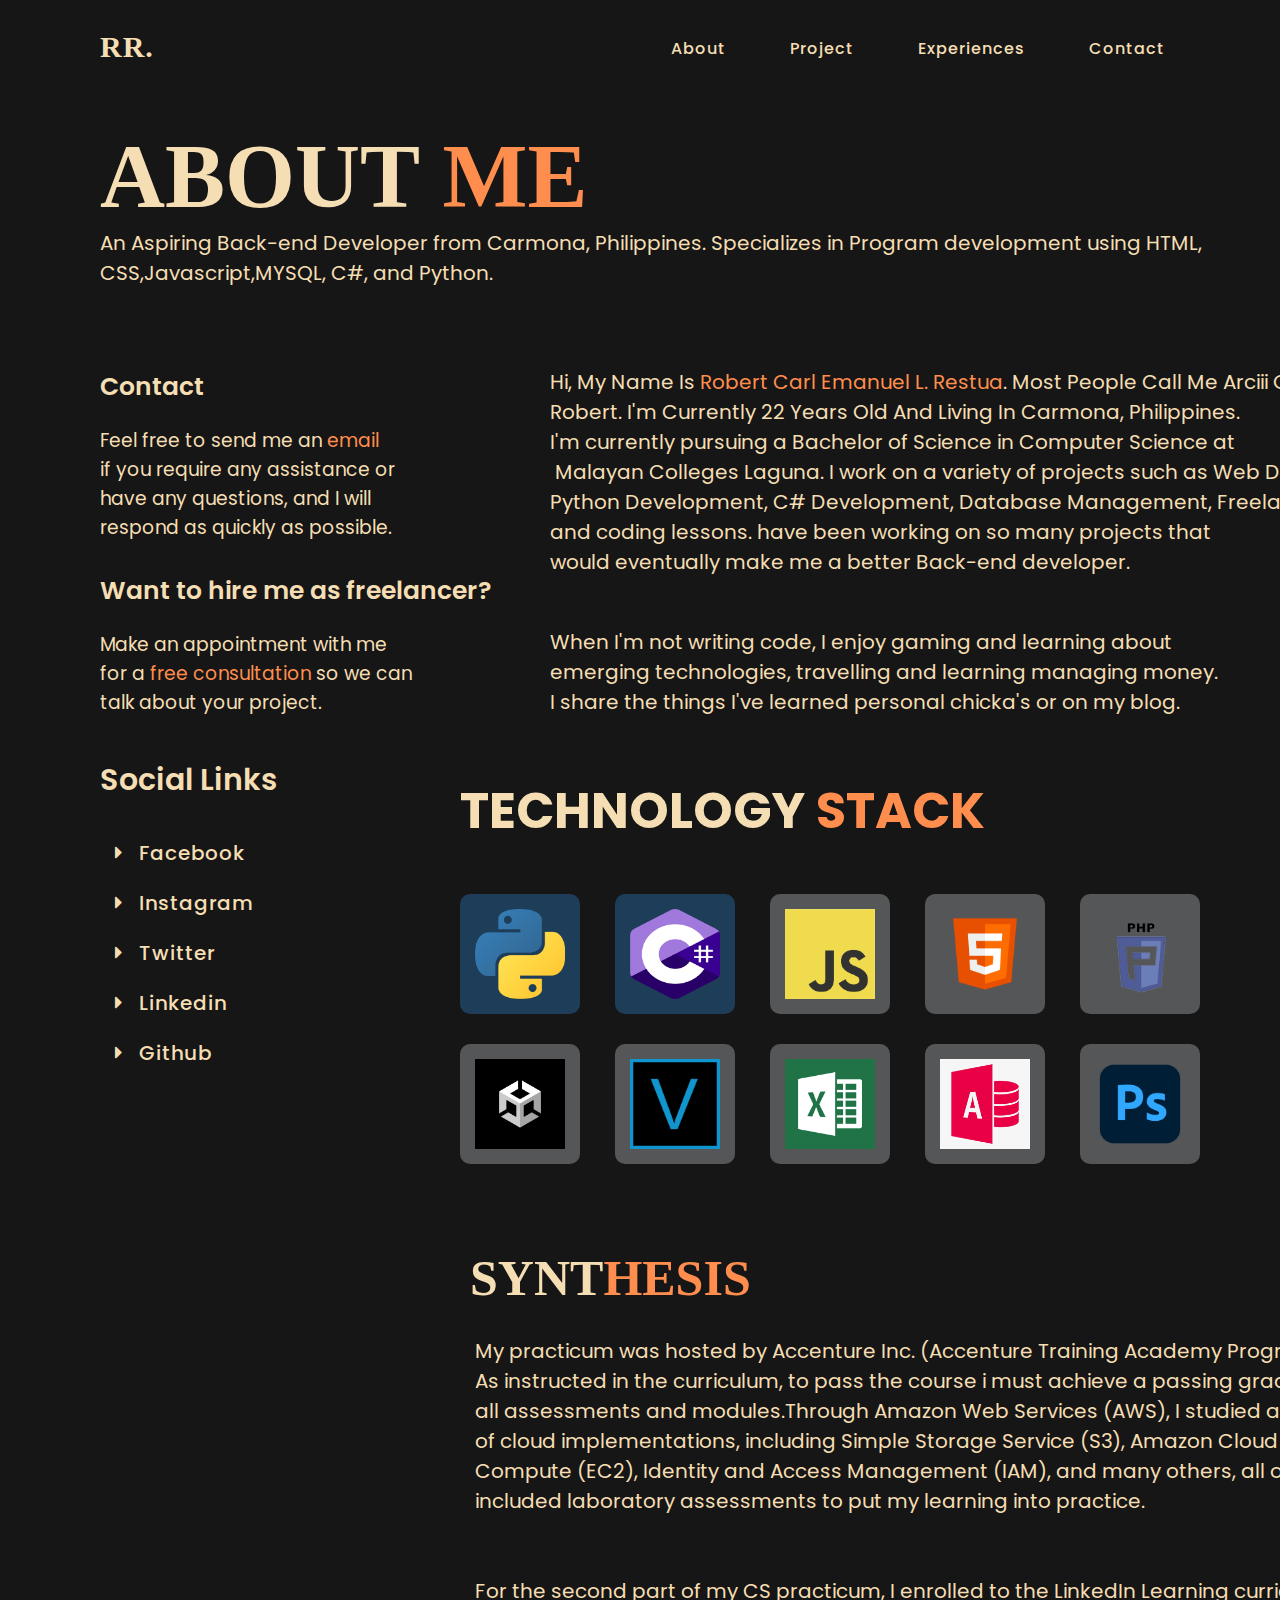
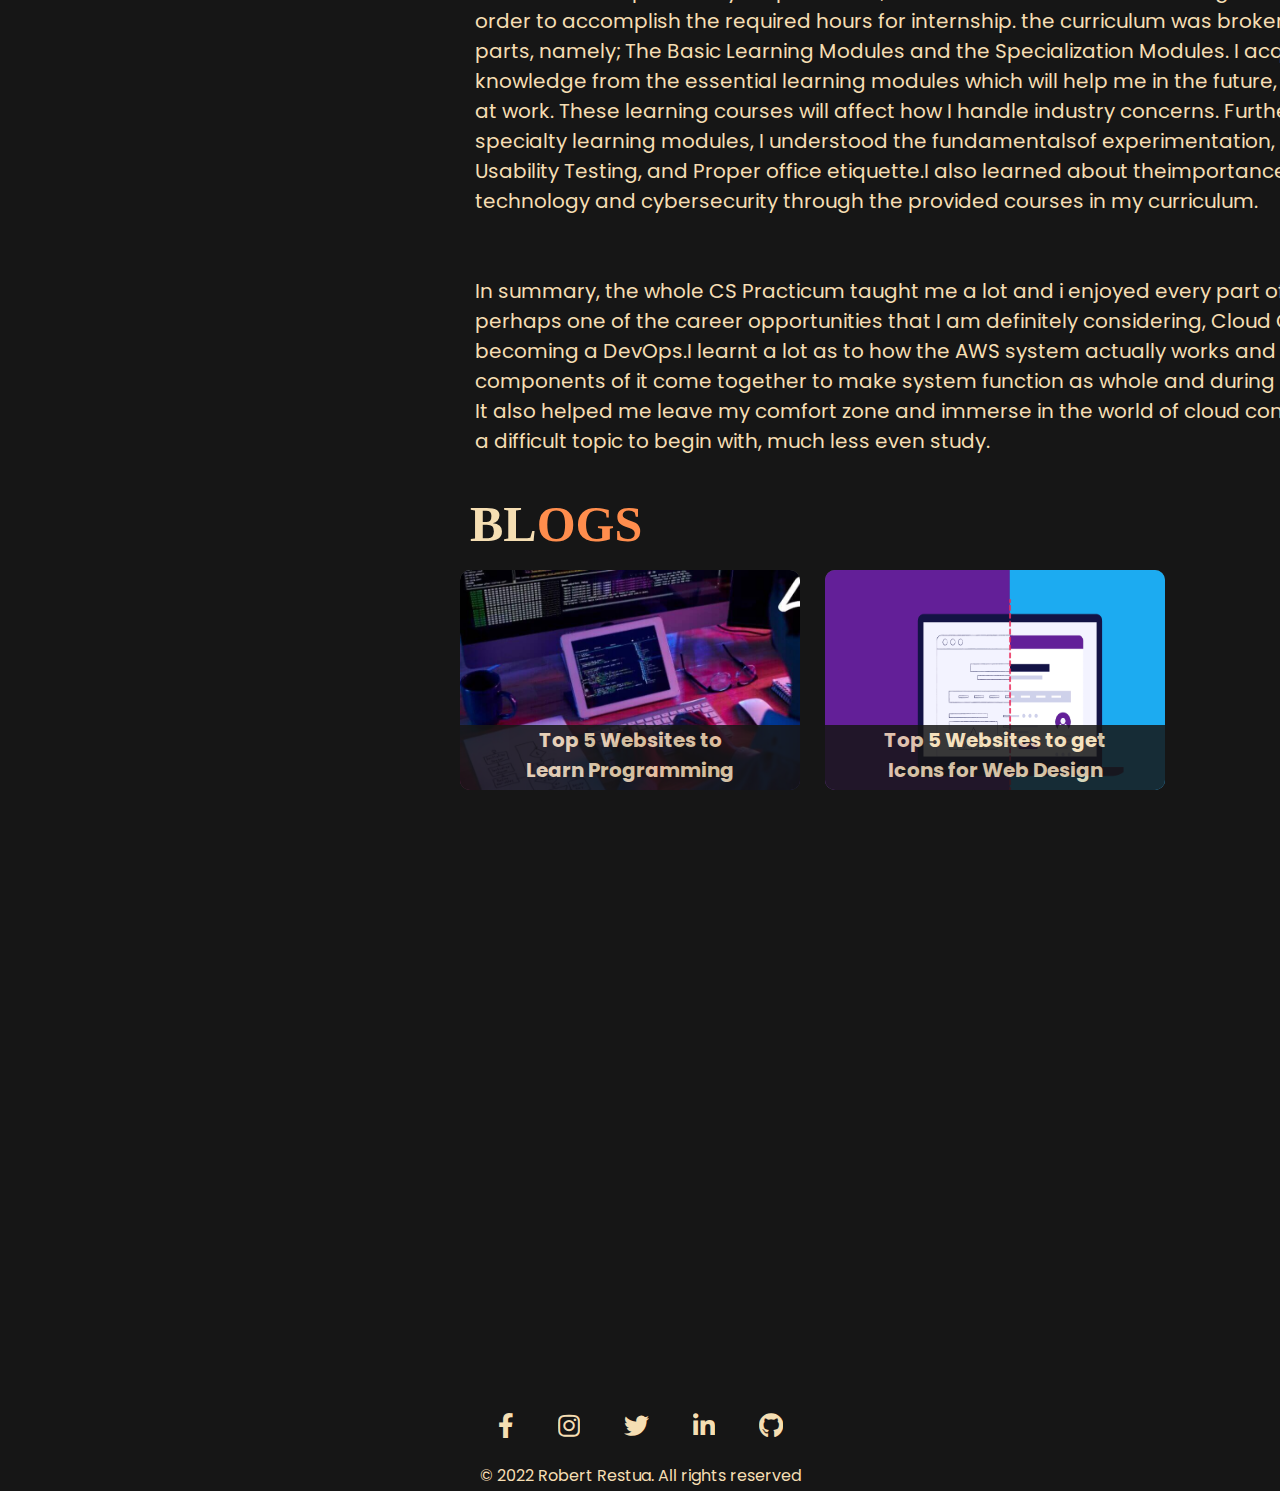
==== about.html @ 6ce5e0fd "Add files via upload" ====
<!DOCTYPE html>
<html lang="en" dir="ltr">
  <head>
    <meta charset="utf-8">
    <meta name="viewport" content="width=device-width, initial-scale=1.0 user-scalable=0">
    <title>Robert Restua</title>
    <!----------------------------FAVICON----------------------->
    <link rel="shortcut icon" href="images/CM Logo.jpg" type="image/x-icon" />
    <!----------------------------CSS ----------------------->
    <link rel="stylesheet" href="assets/style.css">
    <link rel="stylesheet" href="https://cdnjs.cloudflare.com/ajax/libs/font-awesome/5.15.4/css/all.min.css">
  </head>
  <body>

    <!---------------------NAVIGATION BAR ----------------------->

    <section>
        <input type="checkbox" id="check">
        <header>
          </div>
          <h2><a style="font-size: 30px;" href="index.html" class="logo">RR.</a></h2>
          <div class="navigation">
            <a href="about.html">About</a>
            <a href="projects.html">Project</a>
            <a href="experience.html">Experiences</a>
            <a href="contact.html">Contact</a>
          </div>
          <label for="check">
          <i class="fas fa-bars menu-btn"></i>
          <i class="fas fa-times close-btn"></i>
          </label>
        </header>
        <h4><a href="index.html" class="Subtitle">Aspiring Software Engineer</a></h4>

        <!---------------------MAIN PAGE ----------------------->

        <div class="about">
            <h1  style="font-family:sprat,serif; font-size: 90px; color:wheat">ABOUT&nbsp;<mark style=" font-family: sprat,serif; color: #ff8d4d;background-color: #161616;">ME</mark></h1>
            <h3 style="color: wheat;">An Aspiring Back-end Developer from Carmona, Philippines. 
                Specializes in Program development using HTML, CSS,Javascript,MYSQL, C#, and Python.</h3>
        </div>

        <div class="left">
            <h1>Contact</h1>
            <h3>Feel free to send me an <a style="color:#ff8d4d ;" href="https://www.linkedin.com/in/robertrestuacs/" class="about-contact">email</a>
if you require any assistance or 
have any questions, and I will 
respond as quickly as possible.</h3>
        </div>

        <!---------------------MEETINGS  ----------------------->
        
        <div class="left1">
            <h1>Want to hire me as freelancer?</h1>
            <h3>Make an appointment with me 
for a <a style="color:#ff8d4d;" href="https://www.linkedin.com/in/robertrestuacs/" class="about-contact">free consultation </a>so we can 
talk about your project.</h3>
        </div>

        <!---------------------ABOUT ME ----------------------->

        
        <div class="right">
            <h1>Hi, My Name Is <mark style="  color: #ff8d4d;background-color: #161616;">Robert Carl Emanuel L. Restua</mark>. Most People Call Me Arciii Or 
Robert. I'm Currently 22 Years Old And Living In Carmona, Philippines.
I'm currently pursuing a Bachelor of Science in Computer Science at
 Malayan Colleges Laguna. I work on a variety of projects such as Web Design,
Python Development, C# Development, Database Management, Freelancing,
and coding lessons. have been working on so many projects that 
would eventually make me a better Back-end developer.</h1>
              <br><br>
              <h1>When I'm not writing code, I enjoy gaming and learning about 
emerging technologies, travelling and learning managing money. 
I share the things I've learned personal chicka's or on my blog.</h1>
        </div>

        <!---------------------SOCIAL MEDIA ----------------------->

      <h1 class="title-link">Social Links</h1>
      <div class="left2">
        <a href="https://www.facebook.com/arcee.restua" target="_blank" class="socialmedia-btn"><i class="fas fa-caret-right"></i>Facebook</a>
        <a href="https://www.instagram.com/_itsarci_/" target="_blank" class="socialmedia-btn"><i class="fas fa-caret-right"></i>Instagram</a>
        <a href="https://twitter.com/arceerestua" target="_blank" class="socialmedia-btn"><i class="fas fa-caret-right"></i>Twitter</a>
        <a href="https://www.linkedin.com/in/robertrestuacs/" target="_blank" class="socialmedia-btn"><i class="fas fa-caret-right"></i>Linkedin</a>
        <a href="https://github.com/ArciiiCS" target="_blank" class="socialmedia-btn"><i class="fas fa-caret-right"></i>Github</a>
      </div>

      <!---------------------SKILLS ----------------------->

      <div class="skills-section">
        <h1 class="skills-right">TECHNOLOGY <mark style="  color: #ff8d4d;background-color: #161616;">STACK</mark></h1>
          <div class="skill-container">
            <div class="box5">
              <div class="skill-content">
                <img src="images/Python.png">
              </div>
            </div>
            

            <div class="box5">
              <div class="skill-content">
                <img src="images/C++.png">
              </div>
            </div>

            <div class="box7">
              <div class="skill-content">
                <img src="images/Javascript.png">
              </div>
            </div>

            <div class="box7">
              <div class="skill-content">
                <img src="images/HTML.jpg">
              </div>
            </div>

            <div class="box10">
              <div class="skill-content">
                <img src="images/CSS.png">
              </div>
            </div>

            <div class="box6">
              <div class="skill-content">
                <img src="images/Premiere Pro.png">
              </div>
            </div>

            <div class="box6">
              <div class="skill-content">
                <img src="images/Photoshop.png">
              </div>
            </div>

            <div class="box8">
              <div class="skill-content">
                <img src="images/Java.png">
              </div>
            </div>

            <div class="box9">
              <div class="skill-content">
                <img src="images/After Effect.png">
              </div>
            </div>

            <div class="box9">
              <div class="skill-content">
                <img src="images/XD.png">
              </div>
            </div>
            
          </div>
      </div>

      <!---------------------BLOG ----------------------->

      <h1 style="font-family: sprat,serif;" class="title-blog">SYNT<mark style="  font-family: sprat,serif; color: #ff8d4d;background-color: #161616;">HESIS</mark></h1>
      <div class="rights">
        <h1>My practicum was hosted by Accenture Inc. (Accenture Training Academy Program).
As instructed in the curriculum, to pass the course i must achieve a passing grade on
all assessments and modules.Through Amazon Web Services (AWS), I studied a variety 
of cloud implementations, including Simple Storage Service (S3), Amazon Cloud Elastic 
Compute (EC2), Identity and Access Management (IAM), and many others, all of which 
included laboratory assessments to put my learning into practice.
          
          
For the second part of my CS practicum, I enrolled to the LinkedIn Learning curriculum in
order to accomplish the required hours for internship. the curriculum was broken into two 
parts, namely; The Basic Learning Modules and the Specialization Modules. I acquired 
knowledge from the essential learning modules which will help me in the future, specifically 
at work. These learning courses will affect how I handle industry concerns. Furthermore, in the 
specialty learning modules, I understood the fundamentalsof experimentation, user interfaces, 
Usability Testing, and Proper office etiquette.I also learned about theimportance and goal of cloud 
technology and cybersecurity through the provided courses in my curriculum.
          
          
In summary, the whole CS Practicum taught me a lot and i enjoyed every part of it, particularly 
perhaps one of the career opportunities that I am definitely considering, Cloud Computing and 
becoming a DevOps.I learnt a lot as to how the AWS system actually works and how different 
components of it come together to make system function as whole and during in the ATA program. 
It also helped me leave my comfort zone and immerse in the world of cloud computing, which can be 
a difficult topic to begin with, much less even study.</h1>
    </div>
    <h1 style="font-family: sprat,serif;" class="title-blogs">BL<mark style="  font-family: sprat,serif; color: #ff8d4d;background-color: #161616;">OGS</mark></h1>
      
      <div class="blog-container">
        <div class="rights">
      </div>
        <div class="box1">
          <div class="blog-content">
            
          
            <div class="Title-box">
              <a href="https://medium.com/@restuaarcee02/as-the-saying-goes-practice-makes-perfect-7e4c36c94e31" target="_blank"><img src="images/Programming.jpg" width="610px" height="400px" ></a> 
              <a href="https://medium.com/@restuaarcee02/as-the-saying-goes-practice-makes-perfect-7e4c36c94e31" target="_blank"><div style="color:wheat;"class="blog-text">Top 5 Websites to<br>Learn Programming </div> </a>
            </div>
              
          </div>
        </div>

        <div class="box2">
          <div class="blog-content">
            
            <div class="Title-box">
              <a href="https://medium.com/@restuaarcee02/top-5-website-to-get-icons-for-designing-a704b57eba90" target="_blank"><img src="images/uiux.png" width="610px" height="400px" ></a>
              <a href="https://medium.com/@restuaarcee02/top-5-website-to-get-icons-for-designing-a704b57eba90" target="_blank"><div style="color:wheat;" class="blog-text">Top 5 Websites to get<br>Icons for Web Design </div></a> 
            </div>
              
          </div>
        </div>
      </div>

      
      

      <!---------------------FOOTER ----------------------->
    
      <div class="about-footer">
        <a href="https://www.facebook.com/arcee.restua" target="_blank" class="social-btn"><i class="	fab fa-facebook-f"></i></a>
        <a href="https://www.instagram.com/_itsarci_/" target="_blank" class="social-btn"><i class="	fab fa-instagram"></i></a>
        <a href="https://twitter.com/arceerestua" target="_blank" class="social-btn"><i class="	fab fa-twitter"></i></a>
        <a href="https://www.linkedin.com/in/robertrestuacs/" target="_blank" class="social-btn"><i class="	fab fa-linkedin-in"></i></a>
        <a href="https://github.com/ArciiiCS" target="_blank" class="social-btn"><i class="	fab fa-github"></i></a>
        <p>© 2022 Robert Restua. All rights reserved</p>
    </section>
    
    

  </body>
</html>
---- assets/style.css ----
@import url("https://fonts.googleapis.com/css2?family=Poppins:wght@200;300;400;500;600;700;800;900&display=swap");

html {
  background-color: var(--primary-color);
  overflow-x: hidden;
}

/* width */
::-webkit-scrollbar {
  width: 10px;
}

/* Track */
::-webkit-scrollbar-track {
  box-shadow: inset 0 0 5px #e8eef1;
  border-radius: 10px;
}

/* Handle */
::-webkit-scrollbar-thumb {
  background: #1e3d58;
  border-radius: 10px;
}

/* Handle on hover */
::-webkit-scrollbar-thumb:hover {
  background: #b30000;
}

:root {
  --primary-color: #161616;
  --secondary-color: #545658;
}

* {
  margin: 0;
  padding: 0;
  box-sizing: border-box;
  color: wheat;
  font-family: "Poppins", sans-serif;
}
.line-1 {
  position: relative;
  top: 50%;
  width: 0em;
  margin: 0 auto;
  border-right: 2px solid rgba(255, 255, 255, 0.75);
  font-size: 180%;
  text-align: left;
  white-space: nowrap;
  overflow: hidden;
  transform: translateY(-50%);
}

/* Animation */
.anim-typewriter {
  animation: typewriter 4s steps(44) 1s 1 normal both,
    blinkTextCursor 500ms steps(44) infinite normal;
}
@keyframes typewriter {
  from {
    width: 0;
  }
  to {
    width: 53em;
  }
}
@keyframes blinkTextCursor {
  from {
    border-right-color: rgba(255, 255, 255, 0.75);
  }
  to {
    border-right-color: transparent;
  }
}
.scroll-downs {
  position: absolute;
  top: 0;
  right: 0;
  bottom: 0;
  left: 0;
  margin: auto;

  width: 34px;
  height: 55px;
}
.mousey {
  width: 4px;
  padding: 4px 9px;
  height: 24px;
  border: 2px solid wheat;
  border-radius: 25px;
  margin-top: 308px;
  opacity: 0.75;
  box-sizing: content-box;
}
.scroller {
  width: 3px;
  height: 10px;
  border-radius: 25%;
  background-color: wheat;
  animation-name: scroll;
  animation-duration: 2.2s;
  animation-timing-function: cubic-bezier(0.15, 0.41, 0.69, 0.94);
  animation-iteration-count: infinite;
}
@keyframes scroll {
  0% {
    opacity: 0;
  }
  10% {
    transform: translateY(0);
    opacity: 1;
  }
  100% {
    transform: translateY(15px);
    opacity: 0;
  }
}
section {
  position: relative;
  width: 100%;
  min-height: 100vh;
  display: flex;
  flex-direction: column;
  justify-content: flex-start;
  background-color: var(--primary-color);
  background-size: cover;
  background-position: center;
}

header {
  position: fixed;
  top: 0;
  width: 100%;
  padding: 30px 100px;
  display: flex;
  justify-content: space-between;
  align-items: center;
  z-index: 4;
  background: #161616;
}

/* ===============  INTRO  =============== */

.intro {
  position: fixed;
  z-index: 5;
  left: 0;
  top: 0;
  width: 100%;
  height: 100vh;
  background-color: #161616;
  transition: 1s;
  align-items: center;
}
.logo-header {
  align-items: center;
  position: absolute;
  top: 40%;
  left: 50%;
  transform: translate(-50%, -50%);
  color: #fff;
}
.logo1 {
  font-size: 100px;
  position: relative;
  display: inline-block;
  bottom: -20px;
  opacity: 0;
  color: #ffffff;
}
.logo1.active {
  bottom: 0;
  opacity: 1;
  transition: ease-in-out 0.5s;
}
.logo1.fade {
  bottom: 150px;
  opacity: 0;
  transition: ease-in-out 0.5s;
}

/* =============== NAVIGATION BAR  =============== */

label {
  display: none;
}

header .logo {
  position: relative;
  color: wheat;
  font-size: 30px;
  text-decoration: none;
  text-transform: capitalize;
  font-weight: 600;
  letter-spacing: 1px;
  font-family: sprat, serif;
}

header .logo:hover {
  color: #ff8d4d;
}

header .logo::before {
  content: " ";
  position: absolute;
  display: block;
  width: 100%;
  height: 2px;
  bottom: 0;
  left: 0;
  background-color: #000;
  transform: scaleX(0);
  transition: transform 0.3s ease;
}

.Subtitle {
  margin-left: 100px;
  margin-top: -100px;
  position: relative;
  top: -30px;
  font-weight: normal;
  font-size: 15px;
  cursor: pointer;
  text-decoration: none;
  color: var(--secondary-color);
}

header .navigation a {
  color: wheat;
  font-size: 16px;
  font-family: Poppins, sans-serif;
  text-decoration: none;
  font-weight: 500;
  letter-spacing: 1px;
  padding: 2px 15px;
  border-radius: 20px;
  transition: 0.3s;
  text-decoration: none;
  display: inline-block;
  position: relative;
}

header .navigation a:not(:last-child) {
  margin-right: 30px;
}

header .navigation a:hover {
  color: #ff8d4d;
}
header .navigation a::before {
  content: " ";
  position: absolute;
  display: block;
  width: 100%;
  height: 2px;
  bottom: 0;
  left: 0;
  background-color: wheat;
  transform: scaleX(0);
  transition: transform 0.3s ease;
}

header .navigation a:hover::before {
  transform: scaleX(1);
}

/* ===============  SERVICES =============== */

.services h1 {
  color: var(--secondary-color);
  font-size: 80px;
  font-family: Poppins, sans-serif;
  text-align: center;
}
.services h2 {
  font-size: 20px;
  color: wheat;
  opacity: 0.9;
  font-family: Poppins, -apple-system, BlinkMacSystemFont, "Segoe UI", Roboto,
    Oxygen, Ubuntu, Cantarell, "Open Sans", "Helvetica Neue", sans-serif,
    sans-serif;
  text-align: center;
}

.content {
  max-width: 650px;
  margin: 60px 100px;
  position: relative;
  top: 100px;
}

.content .info h4 {
  font-weight: normal;
}

.content .info h2 {
  color: wheat;
  font-size: 55px;
  font-family: sprat, serif;
  text-transform: capitalize;
  font-weight: 800;
  letter-spacing: 2px;
  line-height: 60px;
  white-space: nowrap;
  margin-top: 20px;
  margin-bottom: 10px;
}

.content .info h2 span {
  color: #fff;
  font-size: 50px;
  font-weight: 600;
}
.content .info h3 {
  color: wheat;
  font-size: 60px;
  font-family: sprat, serif;
  white-space: nowrap;
}

.content .info p {
  font-size: 16px;
  font-weight: 500;
  margin-bottom: 40px;
}

.content .info-btn {
  position: relative;
  top: 25px;
  display: inline-block;
  padding: 1rem 2rem;
  background-color: #9f8453;
  color: #703232;
  border-radius: 0.5rem;
  border: 2px solid wheat;
  box-shadow: 0 10px 10px #b5a98f;
  transition: all 300ms ease-in-out;
  cursor: pointer;
  margin-left: 20px;
  text-decoration: none;
}

.content .info-btn:hover {
  transform: translateY(-3px);
  background-color: transparent;
  color: inherit;
}

/* =============== HAMBURGER=============== */

#check {
  z-index: 6;
  display: none;
}

/* ===============  SERVICES BOX  =============== */

.container {
  position: relative;
  width: 1200px;
  height: 347px;
  margin: 240px auto;
}
.container .box1 {
  position: relative;
  width: calc(400px - 30px);
  height: calc(898px - 30px);
  background: var(--secondary-color);
  float: left;
  margin: 15px;
  box-sizing: border-box;
  overflow: hidden;
  border-radius: 10px;
  color: #fff;
  transition: 0.3;
}
.container .box1:hover {
  transform: translate(0, -10px);
}

.box1 .content {
  margin: 30px;
  margin-top: -90px;
  text-align: left;
}
.box1 .content li {
  margin-top: 0.5em;
  margin-left: 1.5em;
}

.container .box2 {
  position: relative;
  width: calc(400px - 30px);
  height: calc(715px - 30px);
  background: var(--secondary-color);
  float: left;
  margin: 15px;
  box-sizing: border-box;
  overflow: hidden;
  border-radius: 10px;
  color: #fff;
  transition: 0.3s;
}

.box2 .content {
  margin: 30px;
  margin-top: -90px;
  text-align: left;
}
.box2 .content li {
  margin-top: 0.5em;
  margin-left: 1.5em;
}

.container .box2:hover {
  transform: translate(0, -10px);
}

.container .box3 {
  position: relative;
  width: calc(400px - 30px);
  height: calc(569px - 30px);
  background: var(--secondary-color);
  float: left;
  margin: 15px;
  box-sizing: border-box;
  overflow: hidden;
  border-radius: 10px;
  color: #fff;
  transition: 0.3s;
}

.box3 .content {
  margin: 30px;
  margin-top: -90px;
  text-align: left;
}
.box3 .content li {
  margin-top: 0.5em;
  margin-left: 1.5em;
}

.container .box3:hover {
  transform: translate(0, -10px);
}
.service-text {
  text-align: center;
  position: relative;
  bottom: 22px;
}
.service-text a {
  text-decoration: none;
}

/* =============== PROJECT SECTION =============== */

.projects-section {
  position: relative;
  top: 214px;
  z-index: 3;
}
.projects {
  color: var(--secondary-color);
  font-size: 50px;
  font-family: Poppins, sans-serif;
  text-align: center;
}
.project-container {
  position: relative;
  width: 1200px;
  height: 300px;
  margin: 100px auto;
}
.project-container .box1 {
  position: relative;
  width: calc(620px - 30px);
  height: calc(400px - 30px);
  background: var(--secondary-color);
  margin: 20px;
  margin-left: -10px;
  box-sizing: border-box;
  overflow: hidden;
  border-radius: 10px;
  color: #fff;
  transition: 0.3s;
  display: block;
  transition: transform 0.5s ease;
  z-index: 3;
}
.project-container .box1:hover {
  transform: scale(1.1);
}
.overlay {
  position: relative;
  top: -350px;
  right: 30px;
  background-color: var(--secondary-color);
  overflow: hidden;
  width: 0;
  height: 50%;
  transition: 0.5s ease;
}
.content:hover .overlay {
  width: 50%;
}
.text {
  margin-left: 20px;
  white-space: nowrap;
  color: rgb(255, 249, 249);
  font-weight: 600;
}
.project-container .box2 {
  position: relative;
  bottom: 390px;
  left: 620px;
  width: calc(620px - 30px);
  height: calc(400px - 30px);
  background: var(--secondary-color);
  margin: 20px;
  margin-left: -10px;
  box-sizing: border-box;
  overflow: hidden;
  border-radius: 10px;
  color: #fff;
  transition: 0.3s;
  display: block;
  z-index: 4;
}
.project-container .box2:hover {
  transform: scale(1.1);
}
.project-container .box3 {
  position: relative;
  bottom: 350px;
  width: calc(620px - 30px);
  height: calc(400px - 30px);
  background: var(--secondary-color);
  margin: 20px;
  margin-left: -10px;
  box-sizing: border-box;
  overflow: hidden;
  border-radius: 10px;
  color: #fff;
  transition: 0.3s;
  display: block;
  z-index: 4;
}
.project-container .box3:hover {
  transform: scale(1.1);
}
.project-container .box4 {
  position: relative;
  bottom: 740px;
  left: 620px;
  width: calc(620px - 30px);
  height: calc(400px - 30px);
  background: var(--secondary-color);
  margin: 20px;
  margin-left: -10px;
  box-sizing: border-box;
  overflow: hidden;
  border-radius: 10px;
  color: #fff;
  transition: 0.3s;
  display: block;
  z-index: 3;
}
.project-container .box4:hover {
  transform: scale(1.1);
}
.box4 .overlay {
  position: relative;
  top: -350px;
  right: 100px;
  background-color: var(--secondary-color);
  overflow: hidden;
  width: 0;
  height: 50%;
  transition: 0.5s ease;
}
.box4 .content:hover .overlay {
  width: 70%;
}
.text {
  margin-left: 20px;
  white-space: nowrap;
  color: rgb(255, 249, 249);
  font-weight: 600;
}

.view .info-btn {
  position: relative;
  top: 40px;
  margin: 0 auto;
  width: 230px;
  align-items: center;
  display: block;
  line-height: 30px;
  text-align: center;
  padding: 1rem 2rem;
  background-color: #9f8453;
  color: #703232;
  border-radius: 0.5rem;
  border: 2px solid #057dcd;
  border-color: wheat;
  font-size: 20px;
  white-space: nowrap;
  word-spacing: 2px;
  box-shadow: 0 10px 10px rgba(0, 0, 0, 0.1);
  transition: all 300ms ease-in-out;
  cursor: pointer;
  text-decoration: none;
}

.view .info-btn:hover {
  transform: translateY(-3px);
  background-color: transparent;
  color: inherit;
}

.content img {
  margin-left: -30px;
  margin-top: -20px;
}
.box4 .content img {
  margin-left: -100px;
  margin-top: -160px;
}

/* =============== FOOTER =============== */

.footer {
  position: relative;
  top: 800px;
  text-align: center;
  padding: 3px;
  background-color: var(--primary-color);
  color: var(--secondary-color);
}

.social-btn {
  position: relative;
  bottom: -10px;
  margin: 20px;
  font-size: 25px;
  color: var(--secondary-color);
  overflow: hidden;
  transition: 0.3s;
  display: inline-block;
  z-index: 3;
}
.social-btn:hover {
  color: #057dcd;
  transform: scale(1.5);
}

/* ===============  ABOUT ME SECTION  =============== */

.about {
  position: relative;
  top: 100px;
}
.about h1 {
  font-weight: bolder;
  font-size: 120px;
  margin-left: 100px;
}
.about h3 {
  font-weight: normal;
  margin-left: 100px;
  font-size: 20px;
  color: #6d6d6e;
}
.left {
  position: relative;
  top: 200px;
}
.left h1 {
  font-size: 25px;
  position: relative;
  bottom: 20px;
  margin-left: 100px;
  font-weight: 600;
}
.left h3 {
  white-space: pre;
  margin-left: 100px;
  font-weight: normal;
}
.about-contact {
  text-decoration: none;
  color: #731cd7;
}
.left1 {
  position: relative;
  top: 250px;
}

.left1 h1 {
  font-size: 25px;
  position: relative;
  bottom: 20px;
  margin-left: 100px;
  font-weight: 600;
}
.left1 h3 {
  white-space: pre;
  margin-left: 100px;
  font-weight: normal;
}
.title-link {
  margin-left: 100px;
  position: relative;
  bottom: 60px;
  font-size: 30px;
  font-weight: 600;
}
.fa-caret-right {
  margin: 15px;
}
.left2 {
  position: relative;
  bottom: 70px;
  width: calc(180px - 10px);
  height: calc(300px - 10px);
  background: var(--primary-color);
  margin: 15px;
  margin-left: 100px;
  box-sizing: border-box;
  overflow: hidden;
  border-radius: 10px;
  color: #fff;
  transition: 0.3s;
}
.socialmedia-btn {
  position: relative;
  top: 20px;
  color: wheat;
  font-size: 20px;
  text-decoration: none;
  font-weight: 500;
  letter-spacing: 1px;
  display: inline-block;
}
.socialmedia-btn:hover {
  color: #ff8d4d;
}
.socialmedia-btn:after {
  content: "";
  position: absolute;
  width: 100%;
  transform: scaleX(0);
  height: 2px;
  bottom: 0;
  left: 0;
  background-color: #ff8d4d;
  transform-origin: bottom center;
  transition: transform 0.25s ease-out;
}
.socialmedia-btn:hover:after {
  transform: scaleX(1);
  transform-origin: bottom center;
}
.right h1 {
  position: relative;
  bottom: 100px;
  right: 400px;
  font-size: 20px;
  white-space: pre;
  font-weight: normal;
  margin-left: 950px;
}
.rights h1 {
  position: relative;
  bottom: 721px;
  right: 475px;
  font-size: 20px;
  white-space: pre;
  font-weight: normal;
  margin-left: 950px;
}
/* =============== SKILLS  =============== */

.skills-right {
  position: relative;
  top: -410px;
  left: 460px;
  font-size: 50px;
  font-weight: 700;
}

.skill-container {
  position: relative;
  width: 1100px;
  height: 300px;
  margin: 220px auto;
  margin-left: 250px;
}

.skill-container .box5 {
  position: relative;
  top: -600px;
  left: 190px;
  width: calc(150px - 30px);
  height: calc(150px - 30px);
  background: #1e3d58;
  float: left;
  margin: 15px;
  margin-left: 20px;
  box-sizing: border-box;
  overflow: hidden;
  border-radius: 10px;
  color: #fff;
  transition: 0.3s;
  z-index: 3;
}

.skill-container .box5:hover {
  background: #a1a1aa;
  transform: scale(1.2);
}

.skill-container .box6 {
  position: relative;
  top: -450px;
  left: -120px;
  width: calc(150px - 30px);
  height: calc(150px - 30px);
  background: var(--secondary-color);
  float: left;
  margin: 15px;
  margin-left: 20px;
  box-sizing: border-box;
  overflow: hidden;
  border-radius: 10px;
  color: #fff;
  transition: 0.3s;
  z-index: 3;
}
.skill-container .box6:hover {
  background: #a1a1aa;
  transform: scale(1.2);
}

.skill-container .box7 {
  position: relative;
  top: -600px;
  left: 190px;
  width: calc(150px - 30px);
  height: calc(150px - 30px);
  background: var(--secondary-color);
  float: left;
  margin: 15px;
  margin-left: 20px;
  box-sizing: border-box;
  overflow: hidden;
  border-radius: 10px;
  color: #fff;
  transition: 0.3s;
  z-index: 3;
}

.skill-container .box7:hover {
  background: #a1a1aa;
  transform: scale(1.2);
}

.skill-container .box8 {
  position: relative;
  top: -600px;
  left: 190px;
  width: calc(150px - 30px);
  height: calc(150px - 30px);
  background: var(--secondary-color);
  float: left;
  margin: 15px;
  margin-left: 20px;
  box-sizing: border-box;
  overflow: hidden;
  border-radius: 10px;
  color: #fff;
  transition: 0.3s;
  z-index: 3;
}

.skill-container .box8:hover {
  background: #a1a1aa;
  transform: scale(1.2);
}

.skill-container .box9 {
  position: relative;
  top: -600px;
  left: 190px;
  width: calc(150px - 30px);
  height: calc(150px - 30px);
  background: var(--secondary-color);
  float: left;
  margin: 15px;
  margin-left: 20px;
  box-sizing: border-box;
  overflow: hidden;
  border-radius: 10px;
  color: #fff;
  transition: 0.3s;
  z-index: 3;
}

.skill-container .box9:hover {
  background: #a1a1aa;
  transform: scale(1.2);
}

.skill-container .box10 {
  position: relative;
  top: -600px;
  left: 190px;
  width: calc(150px - 30px);
  height: calc(150px - 30px);
  background: var(--secondary-color);
  float: left;
  margin: 15px;
  margin-left: 20px;
  box-sizing: border-box;
  overflow: hidden;
  border-radius: 10px;
  color: #fff;
  transition: 0.3s;
  z-index: 3;
}

.skill-container .box10:hover {
  background: #a1a1aa;
  transform: scale(1.2);
}
.skill-content img {
  width: 90px;
  height: 90px;
  position: relative;
  top: 15px;
  left: 15px;
}

/* ===============  BLOGS  =============== */

.blog-section {
  position: relative;
  top: -700px;
  margin-left: 100px;
}

.title-blog {
  font-size: 50px;
  position: relative;
  left: 470px;
  top: -750px;
}
.title-blogs {
  font-size: 50px;
  position: relative;
  left: 470px;
  top: -682px;
}
.title-blog2 {
  font-size: 50px;
  position: relative;
  left: 470px;
  top: -750px;
}

.blog-container {
  position: relative;
  width: 1200px;
  height: 300px;
  margin: -680px auto;
  margin-left: 450px;
}
.blog-container .box1 {
  position: relative;
  width: calc(370px - 30px);
  height: calc(250px - 30px);
  background: var(--secondary-color);
  float: left;
  margin: 15px;
  margin-left: 10px;
  box-sizing: border-box;
  overflow: hidden;
  border-radius: 10px;
  color: #fff;
  transition: 0.3s;
}

.blog-container .box1:hover {
  transform: scale(1.1);
}

.blog-container .box2 {
  position: relative;
  width: calc(370px - 30px);
  height: calc(250px - 30px);
  background: var(--secondary-color);
  float: left;
  margin: 15px;
  margin-left: 10px;
  box-sizing: border-box;
  overflow: hidden;
  border-radius: 10px;
  color: #fff;
  transition: 0.3s;
}

.blog-container .box2:hover {
  transform: scale(1.1);
}

.blog-content img {
  position: relative;
  width: 370px;
  height: 250px;
}
.Title-box .blog-text {
  position: absolute;
  top: 140px;
  left: -20px;
  width: calc(370px - 30px);
  height: calc(150px - 30px);
  opacity: 85%;
  background: var(--primary-color);
  float: left;
  margin: 15px;
  margin-left: 20px;
  box-sizing: border-box;
  overflow: hidden;
  color: #1e3d58;
  transition: 0.3s;
}

.blog-text {
  text-align: center;
  font-weight: 700;
  font-size: 20px;
}

.about-footer {
  position: relative;
  top: 1200px;
  text-align: center;
  padding: 3px;
  background-color: var(--primary-color);
  color: var(--secondary-color);
}

/* ========================  END OF ABOUT ME SECTION ========================= */

/* ===============  PROJECT SECTION   =============== */

.project-work {
  font-size: 100px;
  margin-left: 100px;
  margin-top: 100px;
  text-align: center;
}
.project-work h3 {
  font-size: 20px;
  font-weight: normal;
  white-space: normal;
  margin-left: 300px;
  margin-right: 300px;
  text-align: center;
}

.work-container {
  position: relative;
  width: 1200px;
  height: 300px;
  margin: 100px auto;
}
.work-container .box1 {
  position: relative;
  width: calc(620px - 30px);
  height: calc(400px - 30px);
  background: var(--secondary-color);
  margin: 20px;
  margin-left: 10px;
  box-sizing: border-box;
  overflow: hidden;
  border-radius: 10px;
  color: #fff;
  transition: 0.3s;
  display: block;
  transition: transform 0.5s ease;
  z-index: 3;
}
.work-container .box1:hover {
  transform: scale(1.1);
}
.work-container .box2 {
  position: relative;
  top: -390px;
  left: 610px;
  width: calc(620px - 30px);
  height: calc(400px - 30px);
  background: var(--secondary-color);
  margin: 20px;
  margin-left: 10px;
  margin-right: -100px;
  box-sizing: border-box;
  overflow: hidden;
  border-radius: 10px;
  color: #fff;
  transition: 0.3s;
  display: block;
  transition: transform 0.5s ease;
  z-index: 3;
}
.work-container .box2:hover {
  transform: scale(1.1);
}

.work-container .box3 {
  position: relative;
  top: -350px;
  width: calc(620px - 30px);
  height: calc(400px - 30px);
  background: var(--secondary-color);
  margin: 20px;
  margin-left: 10px;
  box-sizing: border-box;
  overflow: hidden;
  border-radius: 10px;
  color: #fff;
  transition: 0.3s;
  display: block;
  transition: transform 0.5s ease;
  z-index: 3;
}
.work-container .box3:hover {
  transform: scale(1.1);
}
.work-container .box4 {
  position: relative;
  top: -740px;
  left: 610px;
  width: calc(620px - 30px);
  height: calc(400px - 30px);
  background: var(--secondary-color);
  margin: 20px;
  margin-left: 10px;
  box-sizing: border-box;
  overflow: hidden;
  border-radius: 10px;
  color: #fff;
  transition: 0.3s;
  display: block;
  transition: transform 0.5s ease;
  z-index: 3;
}
.work-container .box4:hover {
  transform: scale(1.1);
}
.work-container .box5 {
  position: relative;
  top: -680px;
  left: -1px;
  width: calc(620px - 30px);
  height: calc(400px - 30px);
  background: var(--secondary-color);
  margin: 20px;
  margin-left: 10px;
  box-sizing: border-box;
  overflow: hidden;
  border-radius: 10px;
  color: #fff;
  transition: 0.3s;
  display: block;
  transition: transform 0.5s ease;
  z-index: 3;
}
.work-container .box5:hover {
  transform: scale(1.1);
}

.work-container .box6 {
  position: relative;
  top: -1070px;
  left: 610px;
  width: calc(620px - 30px);
  height: calc(400px - 30px);
  background: var(--secondary-color);
  margin: 20px;
  margin-left: 10px;
  box-sizing: border-box;
  overflow: hidden;
  border-radius: 10px;
  color: #fff;
  transition: 0.3s;
  display: block;
  transition: transform 0.5s ease;
  z-index: 3;
}
.work-container .box6:hover {
  transform: scale(1.1);
}
.work-container .box7 {
  position: relative;
  top: -1070px;
  left: 610px;
  width: calc(620px - 30px);
  height: calc(400px - 30px);
  background: var(--secondary-color);
  margin: 20px;
  margin-left: 10px;
  box-sizing: border-box;
  overflow: hidden;
  border-radius: 10px;
  color: #fff;
  transition: 0.3s;
  display: block;
  transition: transform 0.5s ease;
  z-index: 3;
}
.work-container .box7:hover {
  transform: scale(1.1);
}
.work-container .box8 {
  position: relative;
  top: -1459px;
  left: -1px;
  width: calc(620px - 30px);
  height: calc(400px - 30px);
  background: var(--secondary-color);
  margin: 20px;
  margin-left: 10px;
  box-sizing: border-box;
  overflow: hidden;
  border-radius: 10px;
  color: #fff;
  transition: 0.3s;
  display: block;
  transition: transform 0.5s ease;
  z-index: 3;
}
.work-container .box8:hover {
  transform: scale(1.1);
}
.work-container .box9 {
  position: relative;
  top: -1455px;
  left: -1px;
  width: calc(620px - 30px);
  height: calc(400px - 30px);
  background: var(--secondary-color);
  margin: 20px;
  margin-left: 10px;
  box-sizing: border-box;
  overflow: hidden;
  border-radius: 10px;
  color: #fff;
  transition: 0.3s;
  display: block;
  transition: transform 0.5s ease;
  z-index: 3;
}
.work-container .box9:hover {
  transform: scale(1.1);
}
.work-container .box10 {
  position: relative;
  top: -1844px;
  left: 610px;
  width: calc(620px - 30px);
  height: calc(400px - 30px);
  background: var(--secondary-color);
  margin: 20px;
  margin-left: 10px;
  box-sizing: border-box;
  overflow: hidden;
  border-radius: 10px;
  color: #fff;
  transition: 0.3s;
  display: block;
  transition: transform 0.5s ease;
  z-index: 3;
}
.work-container .box10:hover {
  transform: scale(1.1);
}
.work-container .box11 {
  position: relative;
  top: -1844px;
  left: 610px;
  width: calc(620px - 30px);
  height: calc(400px - 30px);
  background: var(--secondary-color);
  margin: 20px;
  margin-left: 10px;
  box-sizing: border-box;
  overflow: hidden;
  border-radius: 10px;
  color: #fff;
  transition: 0.3s;
  display: block;
  transition: transform 0.5s ease;
  z-index: 3;
}
.work-container .box11:hover {
  transform: scale(1.1);
}
.work-container .box12 {
  position: relative;
  top: -2235px;
  left: -1px;
  width: calc(620px - 30px);
  height: calc(400px - 30px);
  background: var(--secondary-color);
  margin: 20px;
  margin-left: 10px;
  box-sizing: border-box;
  overflow: hidden;
  border-radius: 10px;
  color: #fff;
  transition: 0.3s;
  display: block;
  transition: transform 0.5s ease;
  z-index: 3;
}
.work-container .box12:hover {
  transform: scale(1.1);
}
.work-container .box13 {
  position: relative;
  top: -2231px;
  left: 610px;
  width: calc(620px - 30px);
  height: calc(400px - 30px);
  background: var(--secondary-color);
  margin: 20px;
  margin-left: 10px;
  box-sizing: border-box;
  overflow: hidden;
  border-radius: 10px;
  color: #fff;
  transition: 0.3s;
  display: block;
  transition: transform 0.5s ease;
  z-index: 3;
}
.work-container .box13:hover {
  transform: scale(1.1);
}
.work-container .box14 {
  position: relative;
  top: -2621px;
  left: -1px;
  width: calc(620px - 30px);
  height: calc(400px - 30px);
  background: var(--secondary-color);
  margin: 20px;
  margin-left: 10px;
  box-sizing: border-box;
  overflow: hidden;
  border-radius: 10px;
  color: #fff;
  transition: 0.3s;
  display: block;
  transition: transform 0.5s ease;
  z-index: 3;
}
.work-container .box14:hover {
  transform: scale(1.1);
}
.work-container .box15 {
  position: relative;
  top: -2621px;
  left: -1px;
  width: calc(620px - 30px);
  height: calc(400px - 30px);
  background: var(--secondary-color);
  margin: 20px;
  margin-left: 10px;
  box-sizing: border-box;
  overflow: hidden;
  border-radius: 10px;
  color: #fff;
  transition: 0.3s;
  display: block;
  transition: transform 0.5s ease;
  z-index: 3;
}
.work-container .box15:hover {
  transform: scale(1.1);
}
.work-container .box16 {
  position: relative;
  top: -3011px;
  left: 609px;
  width: calc(620px - 30px);
  height: calc(400px - 30px);
  background: var(--secondary-color);
  margin: 20px;
  margin-left: 10px;
  box-sizing: border-box;
  overflow: hidden;
  border-radius: 10px;
  color: #fff;
  transition: 0.3s;
  display: block;
  transition: transform 0.5s ease;
  z-index: 3;
}
.work-container .box16:hover {
  transform: scale(1.1);
}
.work-container .box17 {
  position: relative;
  top: -3006px;
  left: -1px;
  width: calc(620px - 30px);
  height: calc(400px - 30px);
  background: var(--secondary-color);
  margin: 20px;
  margin-left: 10px;
  box-sizing: border-box;
  overflow: hidden;
  border-radius: 10px;
  color: #fff;
  transition: 0.3s;
  display: block;
  transition: transform 0.5s ease;
  z-index: 3;
}
.work-container .box17:hover {
  transform: scale(1.1);
}
.work-container .box18 {
  position: relative;
  top: -3396px;
  left: 609px;
  width: calc(620px - 30px);
  height: calc(400px - 30px);
  background: var(--secondary-color);
  margin: 20px;
  margin-left: 10px;
  box-sizing: border-box;
  overflow: hidden;
  border-radius: 10px;
  color: #fff;
  transition: 0.3s;
  display: block;
  transition: transform 0.5s ease;
  z-index: 3;
}
.work-container .box18:hover {
  transform: scale(1.1);
}
.work-overlay {
  position: relative;
  top: -370px;
  right: -30px;
  background-color: #000;
  justify-content: center;
  border-radius: 20px;
  overflow: hidden;
  width: 55%;
  height: 50px;
  transition: 0.5s ease;
  text-decoration: none;
}
.work-text {
  margin-top: 10px;
  margin-left: 20px;
  white-space: nowrap;
  color: rgb(255, 249, 249);
  font-weight: 600;
  font-size: 20px;
}

.work-footer {
  position: relative;
  top: 1439px;
  text-align: center;
  padding: 3px;
  background-color: var(--primary-color);
  color: #1e3d58;
}

/* ========================  END OF PROJECT SECTION ========================= */

/* ========================  EXPERIENCE SECTION ========================= */

.experience-section h1 {
  font-size: 120px;
  margin-top: 80px;
  margin-left: 100px;
}

.experience-container {
  position: relative;
  width: 1200px;
  height: 300px;
  margin: 200px auto;
}

.experience-container .box1 {
  position: relative;
  left: 200px;
  width: calc(620px - 30px);
  height: calc(258px - 30px);
  background: var(--secondary-color);
  margin: 20px;
  margin-left: 100px;
  box-sizing: border-box;
  overflow: hidden;
  border-radius: 10px;
  color: #fff;
  transition: 0.3s;
  display: block;
  transition: transform 0.5s ease;
  z-index: 3;
}

.experience-container .box2 {
  position: relative;
  top: -150px;
  left: 200px;
  width: calc(620px - 30px);
  height: calc(261px - 30px);
  background: var(--secondary-color);
  margin: 20px;
  margin-left: 100px;
  box-sizing: border-box;
  overflow: hidden;
  border-radius: 10px;
  color: #fff;
  transition: 0.3s;
  display: block;
  transition: transform 0.5s ease;
  z-index: 3;
}

.experience-container .box3 {
  position: relative;
  top: -290px;
  left: 200px;
  width: calc(620px - 30px);
  height: calc(239px - 30px);
  background: var(--secondary-color);
  margin: 20px;
  margin-left: 100px;
  box-sizing: border-box;
  overflow: hidden;
  border-radius: 10px;
  color: #fff;
  transition: 0.3s;
  display: block;
  transition: transform 0.5s ease;
  z-index: 3;
}
.divide {
  margin-left: 20px;
  width: 550px;
}
.exper-content h1 {
  text-align: center;
  margin-top: 20px;
  margin-bottom: 10px;
  font-size: 30px;
  font-weight: bolder;
}
.exper-content h4 {
  margin-left: 20px;
  margin-top: 20px;
  font-size: 20px;
  font-weight: normal;
}
.exper-content p {
  margin-top: 20px;
  margin-left: 20px;
  font-weight: lighter;
}
.line {
  position: relative;
  top: -40px;
  left: 597px;
  border-left: 6px solid #a1a1aa;
  height: 200px;
}
.year {
  position: relative;
  top: 20px;
  left: 200px;
  font-size: 50px;
  color: var(--secondary-color);
}
.year1 {
  position: relative;
  top: -130px;
  left: 250px;
  font-size: 50px;
  color: #1e3d58;
}
.year2 {
  position: relative;
  top: -280px;
  left: 250px;
  font-size: 50px;
  color: var(--secondary-color);
}
.year3 {
  position: relative;
  top: -280px;
  left: 250px;
  font-size: 50px;
  color: var(--secondary-color);
}
.circles {
  position: relative;
  top: -30px;
  left: 590px;
  height: 20px;
  width: 20px;
  background-color: #a1a1aa;
  border-radius: 50%;
  display: inline-block;
  z-index: 3;
  animation: beat 0.55s infinite alternate;
  transform-origin: center;
}
@keyframes beat {
  to {
    transform: scale(1.4);
  }
}

.line1 {
  position: relative;
  top: -190px;
  left: 597px;
  border-left: 6px solid #a1a1aa;
  height: 200px;
}
.circles1 {
  position: relative;
  top: -180px;
  left: 590px;
  height: 20px;
  width: 20px;
  background-color: #a1a1aa;
  border-radius: 50%;
  display: inline-block;
  z-index: 3;
  animation: beat 0.55s infinite alternate;
  transform-origin: center;
}
.line2 {
  position: relative;
  top: -330px;
  left: 597px;
  border-left: 6px solid #a1a1aa;
  height: 200px;
}

.circles2 {
  position: relative;
  top: -320px;
  left: 590px;
  height: 20px;
  width: 20px;
  background-color: #a1a1aa;
  border-radius: 50%;
  display: inline-block;
  z-index: 3;
  animation: beat 0.55s infinite alternate;
  transform-origin: center;
}

/* ========================  CERTIFICATE ========================= */

.certification-section {
  position: relative;
  top: 759px;
}
.certificate {
  margin-left: 100px;
}
.cert-title {
  font-size: 120px;
}

.cert-container {
  position: relative;
  width: 1200px;
  height: 300px;
  margin: 100px auto;
}
.cert-container .box1 {
  position: relative;
  left: 10px;
  width: calc(340px - 30px);
  height: calc(205px - 30px);
  background: var(--secondary-color);
  margin: 20px;
  box-sizing: border-box;
  overflow: hidden;
  border-radius: 10px;
  color: #fff;
  transition: 0.3s;
  display: block;
  transition: transform 0.5s ease;
  z-index: 3;
}
.cert-container .box1:hover {
  transform: scale(1.1);
}

.cert-container .box2 {
  position: relative;
  top: -195px;
  left: 340px;
  width: calc(340px - 30px);
  height: calc(205px - 30px);
  background: var(--secondary-color);
  margin: 20px;
  box-sizing: border-box;
  overflow: hidden;
  border-radius: 10px;
  color: #fff;
  transition: 0.3s;
  display: block;
  transition: transform 0.5s ease;
  z-index: 3;
}
.cert-container .box2:hover {
  transform: scale(1.1);
}

.cert-container .box3 {
  position: relative;
  top: -390px;
  left: 670px;
  width: calc(340px - 30px);
  height: calc(205px - 30px);
  background: var(--secondary-color);
  margin: 20px;
  box-sizing: border-box;
  overflow: hidden;
  border-radius: 10px;
  color: #fff;
  transition: 0.3s;
  display: block;
  transition: transform 0.5s ease;
  z-index: 3;
}
.cert-container .box3:hover {
  transform: scale(1.1);
}

.cert-container .box4 {
  position: relative;
  top: -390px;
  left: 10px;
  width: calc(340px - 30px);
  height: calc(205px - 30px);
  background: var(--secondary-color);
  margin: 20px;
  box-sizing: border-box;
  overflow: hidden;
  border-radius: 10px;
  color: #fff;
  transition: 0.3s;
  display: block;
  transition: transform 0.5s ease;
  z-index: 3;
}
.cert-container .box4:hover {
  transform: scale(1.1);
}

.cert-container .box5 {
  position: relative;
  top: -585px;
  left: 340px;
  width: calc(340px - 30px);
  height: calc(205px - 30px);
  background: var(--secondary-color);
  margin: 20px;
  box-sizing: border-box;
  overflow: hidden;
  border-radius: 10px;
  color: #fff;
  transition: 0.3s;
  display: block;
  transition: transform 0.5s ease;
  z-index: 3;
}
.cert-container .box5:hover {
  transform: scale(1.1);
}

.cert-container .box6 {
  position: relative;
  top: -780px;
  left: 670px;
  width: calc(340px - 30px);
  height: calc(205px - 30px);
  background: var(--secondary-color);
  margin: 20px;
  box-sizing: border-box;
  overflow: hidden;
  border-radius: 10px;
  color: #fff;
  transition: 0.3s;
  display: block;
  transition: transform 0.5s ease;
  z-index: 3;
}
.cert-container .box6:hover {
  transform: scale(1.1);
}

.cert-container .box7 {
  position: relative;
  top: -770px;
  left: 10px;
  width: calc(340px - 30px);
  height: calc(205px - 30px);
  background: var(--secondary-color);
  margin: 20px;
  box-sizing: border-box;
  overflow: hidden;
  border-radius: 10px;
  color: #fff;
  transition: 0.3s;
  display: block;
  transition: transform 0.5s ease;
  z-index: 3;
}
.cert-container .box7:hover {
  transform: scale(1.1);
}

.cert-container .box8 {
  position: relative;
  top: -965px;
  left: 340px;
  width: calc(340px - 30px);
  height: calc(205px - 30px);
  background: var(--secondary-color);
  margin: 20px;
  box-sizing: border-box;
  overflow: hidden;
  border-radius: 10px;
  color: #fff;
  transition: 0.3s;
  display: block;
  transition: transform 0.5s ease;
  z-index: 3;
}
.cert-container .box8:hover {
  transform: scale(1.1);
}
.cert-container .box9 {
  position: relative;
  top: -1161px;
  left: 670px;
  width: calc(340px - 30px);
  height: calc(205px - 30px);
  background: var(--secondary-color);
  margin: 20px;
  box-sizing: border-box;
  overflow: hidden;
  border-radius: 10px;
  color: #fff;
  transition: 0.3s;
  display: block;
  transition: transform 0.5s ease;
  z-index: 3;
}
.cert-container .box9:hover {
  transform: scale(1.1);
}
.cert-container .box10 {
  position: relative;
  top: -1161px;
  left: 340px;
  width: calc(340px - 30px);
  height: calc(205px - 30px);
  background: var(--secondary-color);
  margin: 20px;
  box-sizing: border-box;
  overflow: hidden;
  border-radius: 10px;
  color: #fff;
  transition: 0.3s;
  display: block;
  transition: transform 0.5s ease;
  z-index: 3;
}
.cert-container .box10:hover {
  transform: scale(1.1);
}
.cert-container .box11 {
  position: relative;
  top: -1355px;
  left: 12px;
  width: calc(340px - 30px);
  height: calc(205px - 30px);
  background: var(--secondary-color);
  margin: 20px;
  box-sizing: border-box;
  overflow: hidden;
  border-radius: 10px;
  color: #fff;
  transition: 0.3s;
  display: block;
  transition: transform 0.5s ease;
  z-index: 3;
}
.cert-container .box11:hover {
  transform: scale(1.1);
}
.cert-container .box12 {
  position: relative;
  top: -1551px;
  left: 670px;
  width: calc(340px - 30px);
  height: calc(205px - 30px);
  background: var(--secondary-color);
  margin: 20px;
  box-sizing: border-box;
  overflow: hidden;
  border-radius: 10px;
  color: #fff;
  transition: 0.3s;
  display: block;
  transition: transform 0.5s ease;
  z-index: 3;
}
.cert-container .box12:hover {
  transform: scale(1.1);
}
.cert-content {
  margin-top: 30px;
  margin-left: 10px;
}
.cert-content h1 {
  font-weight: bold;
}

.cert-content h4 {
  margin-top: 10px;
  margin-bottom: 10px;
  font-weight: normal;
}
.cert-btn {
  text-decoration: none;
  margin-right: 10px;
  color: #fff;
}
.cert-btn:hover {
  color: wheat;
}

.cert-btn::before {
  content: " ";
  position: absolute;
  top: 160px;
  display: block;
  width: 40%;
  height: 2px;
  bottom: 0;
  left: 0;
  margin-left: 10px;
  background-color: #ff8d4d;
  transform: scaleX(0);
  transition: transform 0.3s ease;
}

.cert-btn:hover::before {
  transform: scaleX(1);
}
.fa-long-arrow-alt-right {
  margin-left: 10px;
}

.exper-footer {
  position: relative;
  top: 600px;
  text-align: center;
  padding: 3px;
  background-color: var(--primary-color);
  color: #1e3d58;
}

/* ========================  END OF EXPERIENCE SECTION ========================= */

/* ========================  CONTACT SECTION ========================= */

.contact-section h1 {
  font-size: 120px;
  margin-left: 100px;
}

.left4 {
  margin-left: 120px;
  font-size: 20px;
}
.left4 p {
  margin-right: 500px;
}

.left4 .icon {
  position: relative;
  top: 60px;
  margin-right: 2rem;
  font-size: 2.3rem;
  color: black;
}
.contact-content {
  position: relative;
  top: -5px;
  left: 70px;
}

form h2 {
  font-size: 2rem;
  margin-bottom: 1rem;
}

.right5 {
  position: relative;
  left: 600px;
  top: -320px;
}

form input,
form textarea {
  font-family: "Poppins", sans-serif;
  font-size: 15px;
  padding: 1rem 0;
  text-indent: 1rem;
  border-radius: 0.5rem;
  margin-bottom: 1rem;
  color: #161616;
  width: 20%;
  outline: none;
  border: none;
  background-color: wheat;
  border: 1px solid #ccc;
}

form .right div {
  display: flex;
}

form .right div input {
  flex: 1 1 50%;
}

form textarea {
  width: 40%;
  resize: vertical;
  margin-bottom: 3rem;
  background-color: wheat;
}

.contacts .info-btn {
  position: relative;

  background-color: #9f8453;
  color: #703232;
  top: -20px;
  margin: 0px auto;
  margin-left: 4px;
  width: 180px;
  display: block;
  line-height: 30px;
  padding: 1rem 2rem;

  border-radius: 0.5rem;
  border: 2px solid #057dcd;
  border-color: wheat;
  font-size: 20px;
  white-space: nowrap;
  word-spacing: 2px;
  box-shadow: 0 10px 10px rgba(0, 0, 0, 0.1);
  transition: all 300ms ease-in-out;
  cursor: pointer;
  text-indent: -18px;
  text-decoration: none;
}

.contacts .info-btn:hover {
  transform: translateY(-3px);
  background-color: transparent;
  color: inherit;
}

.thankyou_message {
  position: relative;
  left: 15px;
  display: none;
  background-color: #057dcd;
  border: 8px solid #057dcd;
  border-radius: 10px;
  width: 150px;
}

.contact-footer {
  position: relative;
  top: 50px;
  text-align: center;
  padding: 3px;
  background-color: var(--primary-color);
  color: var(--secondary-color);
}

/* ========================  END OF CONTACT SECTION ========================= */

/* Responsive CSS */

/* ========================  MEDIA QUERIES ========================= */

@media (max-width: 960px) {
  /* ======================== HAMBURGER BUTTON ========================= */

  header .navigation {
    display: none;
  }

  label {
    position: relative;
    right: -50px;
    display: block;
    font-size: 25px;
    cursor: pointer;
    transition: 0.3s;
    transition-property: color;
  }

  label:hover {
    color: #057dcd;
  }

  label .close-btn {
    display: none;
  }

  #check:checked ~ header .navigation {
    z-index: 6;
    position: fixed;
    top: 0;
    bottom: 0;
    left: 0;
    right: 0;
    background: rgba(114, 223, 255, 0.9);
    display: flex;
    flex-direction: column;
    justify-content: center;
    align-items: center;
  }

  #check:checked ~ header .navigation a {
    font-weight: 700;
    margin-right: 0;
    margin-bottom: 50px;
    letter-spacing: 2px;
  }

  #check:checked ~ header label .close-btn {
    z-index: 6;
    position: fixed;
    display: block;
  }

  #check:checked ~ header label .menu-btn {
    display: none;
  }

  label .menu-btn {
    position: absolute;
  }

  /* ========================  HEADER ========================= */
  header .logo {
    position: absolute;
    bottom: -6px;
    left: 50px;
    font-family: sprat, serif;
  }

  .Subtitle {
    margin-left: 50px;
    position: relative;
    top: 5px;
    font-weight: normal;
    font-size: 15px;
    cursor: pointer;
    text-decoration: none;
    color: #1e3d58;
  }

  /* ======================== SERVICES SECTION ========================= */

  .content .info h4 {
    position: relative;
    left: -30px;
  }

  .content .info h2 {
    position: relative;
    left: -34px;
    font-size: 45px;
    line-height: 50px;
    white-space: normal;
  }

  .content .info h3 {
    position: relative;
    left: -30px;
    font-size: 30px;
    line-height: 40px;
    white-space: normal;
    margin-bottom: 20px;
  }

  .content .info h2 span {
    font-size: 40px;
    font-weight: 600;
  }

  .content .info p {
    position: relative;
    left: -30px;
    font-size: 14px;
  }
  .info-btn {
    position: relative;
    left: -50px;
  }

  .container .box1 {
    position: relative;
    bottom: 300px;
    left: 190px;
    width: calc(350px - 10px);
    height: calc(400px - 10px);
    margin: 35px;
    background: #1e3d58;
    display: block;
    box-sizing: border-box;
    border-radius: 20px;
    color: #fff;
    transition: 0.3s;
  }
  .container .box2 {
    position: relative;
    top: 250px;
    right: 220px;
    width: calc(350px - 10px);
    height: calc(400px - 10px);
    margin: 35px;
    background: #1e3d58;
    display: block;
    box-sizing: border-box;
    border-radius: 20px;
    color: #fff;
    transition: 0.3s;
  }

  .container .box3 {
    position: relative;
    top: 250px;
    left: 190px;
    width: calc(350px - 10px);
    height: calc(400px - 10px);
    margin: 35px;
    background: #1e3d58;
    display: block;
    box-sizing: border-box;
    border-radius: 20px;
    color: #fff;
    transition: 0.3s;
  }

  .service-text {
    position: relative;
    top: 650px;
    white-space: nowrap;
  }
  .projects-section {
    position: relative;
    top: 800px;
  }

  /* ======================== PROJECT SECTION ========================= */

  .projects {
    color: #1e3d58;
    font-size: 50px;
    font-family: Poppins, sans-serif;
    margin: 0 auto;
    text-align: center;
  }
  .view .info-btn {
    position: relative;
    left: 10px;
  }
  .project-container .box1 {
    position: relative;
    width: calc(620px - 30px);
    height: calc(400px - 30px);
    background: #1e3d58;
    margin: 20px;
    margin-left: 100px;
    box-sizing: border-box;
    overflow: hidden;
    border-radius: 10px;
    color: #fff;
    transition: 0.3s;
    display: block;
    transition: transform 0.5s ease;
  }

  .project-container .box2 {
    position: relative;
    width: calc(620px - 30px);
    height: calc(400px - 30px);
    background: #1e3d58;
    margin: 20px;
    margin-left: -520px;
    margin-top: 500px;
    box-sizing: border-box;
    overflow: hidden;
    border-radius: 10px;
    color: #fff;
    transition: 0.3s;
    display: block;
    transition: transform 0.5s ease;
  }

  .project-container .box3 {
    position: relative;
    width: calc(620px - 30px);
    height: calc(400px - 30px);
    background: #1e3d58;
    margin: 20px;
    margin-left: 100px;
    box-sizing: border-box;
    overflow: hidden;
    border-radius: 10px;
    color: #fff;
    transition: 0.3s;
    display: block;
    transition: transform 0.5s ease;
  }
  .project-container .box4 {
    position: relative;
    width: calc(620px - 30px);
    height: calc(400px - 30px);
    background: #1e3d58;
    margin: 20px;
    margin-left: -520px;
    margin-top: 500px;
    box-sizing: border-box;
    overflow: hidden;
    border-radius: 10px;
    color: #fff;
    transition: 0.3s;
    display: block;
    transition: transform 0.5s ease;
  }
  .footer {
    margin-top: 900px;
  }

  /* ======================== ABOUT ME SECTION ========================= */

  .about {
    position: relative;
    top: 100px;
  }
  .about h1 {
    font-weight: bolder;
    font-size: 90px;
    margin-left: 50px;
  }
  .about h3 {
    font-weight: normal;
    margin-left: 50px;
    font-size: 20px;
    color: #6d6d6e;
    white-space: normal;
  }
  .left {
    position: relative;
    top: 150px;
  }
  .left h1 {
    font-size: 18px;
    position: relative;
    bottom: 20px;
    margin-left: 50px;
    font-weight: 600;
  }
  .left h3 {
    white-space: pre;
    margin-left: 50px;
    font-weight: normal;
    font-size: 15px;
  }
  .about-contact {
    text-decoration: none;
    color: #731cd7;
  }
  .left1 {
    position: relative;
    top: 200px;
  }

  .left1 h1 {
    font-size: 18px;
    position: relative;
    bottom: 20px;
    margin-left: 50px;
    font-weight: 600;
  }
  .left1 h3 {
    white-space: pre;
    margin-left: 50px;
    font-weight: normal;
    font-size: 15px;
  }
  .title-link {
    margin-left: 50px;
    position: relative;
    bottom: 300px;
    font-size: 25px;
    font-weight: 600;
  }
  .fa-caret-right {
    margin: 15px;
  }
  .left2 {
    position: relative;
    bottom: 320px;
    width: calc(180px - 10px);
    height: calc(300px - 10px);
    background: #e8eef1;
    margin: 15px;
    margin-left: 50px;
    box-sizing: border-box;
    overflow: hidden;
    border-radius: 10px;
    color: #fff;
    transition: 0.3s;
  }
  .socialmedia-btn {
    position: relative;
    top: 20px;
    color: #1e3d58;
    font-size: 20px;
    text-decoration: none;
    font-weight: 500;
    letter-spacing: 1px;
    display: inline-block;
  }
  .socialmedia-btn:hover {
    color: #057dcd;
  }
  .socialmedia-btn:after {
    content: "";
    position: absolute;
    width: 100%;
    transform: scaleX(0);
    height: 2px;
    bottom: 0;
    left: 0;
    background-color: #0087ca;
    transform-origin: bottom center;
    transition: transform 0.25s ease-out;
  }
  .socialmedia-btn:hover:after {
    transform: scaleX(1);
    transform-origin: bottom center;
  }
  .right h1 {
    width: 350px;
    position: relative;
    bottom: 100px;
    right: 570px;
    font-size: 17px;
    white-space: normal;
    font-weight: normal;
    display: blockZ;
  }

  /* ======================== SKILLS SECTION ========================= */
  .skills-right {
    position: relative;
    top: -410px;
    left: 300px;
    font-size: 30px;
    font-weight: 700;
  }

  .skill-container {
    position: relative;
    width: 1100px;
    height: 300px;
    margin: 220px auto;
    margin-left: 250px;
  }

  .skill-container .box5 {
    position: relative;
    top: -600px;
    left: -250px;
    width: calc(150px - 30px);
    height: calc(150px - 30px);
    background: #1e3d58;
    float: left;
    margin: 15px;
    margin-left: 20px;
    box-sizing: border-box;
    overflow: hidden;
    border-radius: 10px;
    color: #fff;
    transition: 0.3s;
    z-index: 3;
  }

  .skill-container .box6 {
    position: relative;
    top: -450px;
    left: -560px;
    width: calc(150px - 30px);
    height: calc(150px - 30px);
    background: #1e3d58;
    float: left;
    margin: 15px;
    margin-left: 20px;
    box-sizing: border-box;
    overflow: hidden;
    border-radius: 10px;
    color: #fff;
    transition: 0.3s;
    z-index: 3;
  }

  .skill-container .box7 {
    position: relative;
    top: -600px;
    left: -250px;
    width: calc(150px - 30px);
    height: calc(150px - 30px);
    background: #1e3d58;
    float: left;
    margin: 15px;
    margin-left: 20px;
    box-sizing: border-box;
    overflow: hidden;
    border-radius: 10px;
    color: #fff;
    transition: 0.3s;
    z-index: 3;
  }

  .skill-container .box8 {
    position: relative;
    top: -600px;
    left: -250px;
    width: calc(150px - 30px);
    height: calc(150px - 30px);
    background: #1e3d58;
    float: left;
    margin: 15px;
    margin-left: 20px;
    box-sizing: border-box;
    overflow: hidden;
    border-radius: 10px;
    color: #fff;
    transition: 0.3s;
    z-index: 3;
  }

  .skill-container .box9 {
    position: relative;
    top: -600px;
    left: -250px;
    width: calc(150px - 30px);
    height: calc(150px - 30px);
    background: #1e3d58;
    float: left;
    margin: 15px;
    margin-left: 20px;
    box-sizing: border-box;
    overflow: hidden;
    border-radius: 10px;
    color: #fff;
    transition: 0.3s;
    z-index: 3;
  }

  .skill-container .box10 {
    position: relative;
    top: -600px;
    left: -250px;
    width: calc(150px - 30px);
    height: calc(150px - 30px);
    background: #1e3d58;
    float: left;
    margin: 15px;
    margin-left: 20px;
    box-sizing: border-box;
    overflow: hidden;
    border-radius: 10px;
    color: #fff;
    transition: 0.3s;
    z-index: 3;
  }

  .skill-container .box10:hover {
    background: #a1a1aa;
    transform: scale(1.2);
  }

  .skill-content img {
    width: 90px;
    height: 90px;
    position: relative;
    top: 15px;
    left: 15px;
  }

  /* ======================== BLOG SECTION ========================= */

  .blog-section {
    position: relative;
    top: -700px;
    margin-left: 100px;
  }

  .title-blog {
    font-size: 40px;
    position: relative;
    left: 300px;
    top: -750px;
  }

  .blog-container {
    position: relative;
    width: 1200px;
    height: 300px;
    margin: -680px auto;
    margin-left: 30px;
  }
  .blog-container .box1 {
    position: relative;
    width: calc(370px - 30px);
    height: calc(250px - 30px);
    background: #1e3d58;
    float: left;
    margin: 15px;
    margin-left: 10px;
    box-sizing: border-box;
    overflow: hidden;
    border-radius: 10px;
    color: #fff;
    transition: 0.3s;
  }

  .blog-container .box1:hover {
    transform: scale(1.1);
  }

  .blog-content img {
    position: relative;
    width: 370px;
    height: 250px;
  }
  .Title-box .blog-text {
    position: absolute;
    top: 140px;
    left: -20px;
    width: calc(370px - 30px);
    height: calc(150px - 30px);
    opacity: 85%;
    background: #e8eef1;
    float: left;
    margin: 15px;
    margin-left: 20px;
    box-sizing: border-box;
    overflow: hidden;
    color: #1e3d58;
    transition: 0.3s;
  }

  .blog-text {
    text-align: center;
    font-weight: 700;
    font-size: 20px;
  }

  .about-footer {
    position: relative;
    top: 1200px;
    text-align: center;
    padding: 3px;
    background-color: #e8eef1;
    color: #1e3d58;
  }

  /* ======================== PROJECT SECTION ========================= */

  .project-work h1 {
    margin-left: -100px;
  }
  .project-work h3 {
    position: relative;
    left: 210px;
    margin-left: -200px;
    white-space: normal;
  }
  .work-container {
    position: relative;
    width: 1200px;
    height: 300px;
    margin: 100px auto;
  }
  .work-container .box1 {
    position: relative;
    top: -50px;
    left: 100px;
    width: calc(620px - 30px);
    height: calc(400px - 30px);
    background: #1e3d58;
    margin: 20px;
    margin-left: 10px;
    box-sizing: border-box;
    overflow: hidden;
    border-radius: 10px;
    color: #fff;
    transition: 0.3s;
    display: block;
    transition: transform 0.5s ease;
    z-index: 3;
  }
  .work-container .box2 {
    position: relative;
    top: -20px;
    left: 100px;
    width: calc(620px - 30px);
    height: calc(400px - 30px);
    background: #1e3d58;
    margin: 20px;
    margin-left: 10px;
    margin-right: -100px;
    box-sizing: border-box;
    overflow: hidden;
    border-radius: 10px;
    color: #fff;
    transition: 0.3s;
    display: block;
    transition: transform 0.5s ease;
    z-index: 3;
  }
  .work-container .box3 {
    position: relative;
    top: 20px;
    left: 100px;
    width: calc(620px - 30px);
    height: calc(400px - 30px);
    background: #1e3d58;
    margin: 20px;
    margin-left: 10px;
    box-sizing: border-box;
    overflow: hidden;
    border-radius: 10px;
    color: #fff;
    transition: 0.3s;
    display: block;
    transition: transform 0.5s ease;
    z-index: 3;
  }
  .work-container .box4 {
    position: relative;
    top: 60px;
    left: 100px;
    width: calc(620px - 30px);
    height: calc(400px - 30px);
    background: #1e3d58;
    margin: 20px;
    margin-left: 10px;
    box-sizing: border-box;
    overflow: hidden;
    border-radius: 10px;
    color: #fff;
    transition: 0.3s;
    display: block;
    transition: transform 0.5s ease;
    z-index: 3;
  }
  .work-container .box5 {
    position: relative;
    top: 100px;
    left: 100px;
    width: calc(620px - 30px);
    height: calc(400px - 30px);
    background: #1e3d58;
    margin: 20px;
    margin-left: 10px;
    box-sizing: border-box;
    overflow: hidden;
    border-radius: 10px;
    color: #fff;
    transition: 0.3s;
    display: block;
    transition: transform 0.5s ease;
    z-index: 3;
  }
  .work-container .box6 {
    position: relative;
    top: 150px;
    left: 100px;
    width: calc(620px - 30px);
    height: calc(400px - 30px);
    background: #1e3d58;
    margin: 20px;
    margin-left: 10px;
    box-sizing: border-box;
    overflow: hidden;
    border-radius: 10px;
    color: #fff;
    transition: 0.3s;
    display: block;
    transition: transform 0.5s ease;
    z-index: 3;
  }
  .work-overlay {
    position: relative;
    top: -370px;
    right: -30px;
    background-color: #000;
    justify-content: center;
    border-radius: 20px;
    overflow: hidden;
    width: 55%;
    height: 50px;
    transition: 0.5s ease;
    text-decoration: none;
  }

  .work-text {
    margin-top: 10px;
    margin-left: 20px;
    white-space: nowrap;
    color: rgb(255, 249, 249);
    font-weight: 600;
    font-size: 20px;
  }

  .work-footer {
    position: relative;
    top: 2200px;
    text-align: center;
    padding: 3px;
    background-color: #e8eef1;
    color: #1e3d58;
  }

  /* ======================== EXPERIENCE SECTION ========================= */

  .experience-section h1 {
    font-size: 100px;
    margin-top: 80px;
    margin-left: 100px;
  }

  .experience-container {
    position: relative;
    width: 1200px;
    height: 300px;
    margin: 200px auto;
  }

  .experience-container .box1 {
    position: relative;
    left: -10px;
    width: calc(620px - 30px);
    height: calc(250px - 30px);
    background: #1e3d58;
    margin: 20px;
    margin-left: 100px;
    box-sizing: border-box;
    overflow: hidden;
    border-radius: 10px;
    color: #fff;
    transition: 0.3s;
    display: block;
    transition: transform 0.5s ease;
    z-index: 3;
  }

  .experience-container .box2 {
    position: relative;
    top: -150px;
    left: -10px;
    width: calc(620px - 30px);
    height: calc(250px - 30px);
    background: #1e3d58;
    margin: 20px;
    margin-left: 100px;
    box-sizing: border-box;
    overflow: hidden;
    border-radius: 10px;
    color: #fff;
    transition: 0.3s;
    display: block;
    transition: transform 0.5s ease;
    z-index: 3;
  }

  .experience-container .box3 {
    position: relative;
    top: -290px;
    left: -10px;
    width: calc(620px - 30px);
    height: calc(292px - 30px);
    background: #1e3d58;
    margin: 20px;
    margin-left: 100px;
    box-sizing: border-box;
    overflow: hidden;
    border-radius: 10px;
    color: #fff;
    transition: 0.3s;
    display: block;
    transition: transform 0.5s ease;
    z-index: 3;
  }
  .exper-content h1 {
    text-align: center;
    margin-top: 20px;
    margin-bottom: 10px;
    font-size: 30px;
    font-weight: bolder;
  }
  .exper-content h4 {
    margin-left: 20px;
    margin-top: 20px;
    font-size: 20px;
    font-weight: normal;
  }
  .exper-content p {
    margin-top: 20px;
    margin-left: 20px;
    font-weight: lighter;
  }
  .line {
    position: relative;
    top: -40px;
    left: 400px;
    border-left: 6px solid #a1a1aa;
    height: 200px;
  }
  .year {
    position: relative;
    top: 20px;
    left: 50px;
    font-size: 50px;
    color: #1e3d58;
  }
  .year1 {
    position: relative;
    top: -130px;
    left: 50px;
    font-size: 50px;
    color: #1e3d58;
  }
  .year2 {
    position: relative;
    top: -280px;
    left: 50px;
    font-size: 50px;
    color: #1e3d58;
  }
  .year3 {
    position: relative;
    top: -280px;
    left: 50px;
    font-size: 50px;
    color: #1e3d58;
  }
  .circles {
    position: relative;
    top: -30px;
    left: 393px;
    height: 20px;
    width: 20px;
    background-color: #a1a1aa;
    border-radius: 50%;
    display: inline-block;
    z-index: 3;
    animation: beat 0.55s infinite alternate;
    transform-origin: center;
  }
  @keyframes beat {
    to {
      transform: scale(1.4);
    }
  }

  .line1 {
    position: relative;
    top: -190px;
    left: 400px;
    border-left: 6px solid #a1a1aa;
    height: 200px;
  }
  .circles1 {
    position: relative;
    top: -180px;
    left: 393px;
    height: 20px;
    width: 20px;
    background-color: #a1a1aa;
    border-radius: 50%;
    display: inline-block;
    z-index: 3;
    animation: beat 0.55s infinite alternate;
    transform-origin: center;
  }

  /* ========================CERTIFICATE SECTION ========================= */

  .certification-section {
    position: relative;
    top: 900px;
  }
  .certificate {
    margin-left: 70px;
  }
  .cert-title {
    font-size: 100px;
  }

  .cert-container {
    position: relative;
    left: -15px;
    width: 1200px;
    height: 300px;
    margin: 100px auto;
  }
  .cert-container .box1 {
    position: relative;
    left: -10px;
    width: calc(340px - 30px);
    height: calc(205px - 30px);
    background: #1e3d58;
    margin: 20px;
    box-sizing: border-box;
    overflow: hidden;
    border-radius: 10px;
    color: #fff;
    transition: 0.3s;
    display: block;
    transition: transform 0.5s ease;
    z-index: 3;
  }
  .cert-container .box1:hover {
    transform: scale(1.1);
  }

  .cert-container .box2 {
    position: relative;
    top: -195px;
    left: 320px;
    width: calc(340px - 30px);
    height: calc(205px - 30px);
    background: #1e3d58;
    margin: 20px;
    box-sizing: border-box;
    overflow: hidden;
    border-radius: 10px;
    color: #fff;
    transition: 0.3s;
    display: block;
    transition: transform 0.5s ease;
    z-index: 3;
  }
  .cert-container .box2:hover {
    transform: scale(1.1);
  }

  .cert-container .box3 {
    position: relative;
    top: -195px;
    left: -10px;
    width: calc(340px - 30px);
    height: calc(205px - 30px);
    background: #1e3d58;
    margin: 20px;
    box-sizing: border-box;
    overflow: hidden;
    border-radius: 10px;
    color: #fff;
    transition: 0.3s;
    display: block;
    transition: transform 0.5s ease;
    z-index: 3;
  }
  .cert-container .box3:hover {
    transform: scale(1.1);
  }

  .cert-container .box4 {
    position: relative;
    top: -390px;
    left: 320px;
    width: calc(340px - 30px);
    height: calc(205px - 30px);
    background: #1e3d58;
    margin: 20px;
    box-sizing: border-box;
    overflow: hidden;
    border-radius: 10px;
    color: #fff;
    transition: 0.3s;
    display: block;
    transition: transform 0.5s ease;
    z-index: 3;
  }
  .cert-container .box4:hover {
    transform: scale(1.1);
  }

  .cert-container .box5 {
    position: relative;
    top: -385px;
    left: -10px;
    width: calc(340px - 30px);
    height: calc(205px - 30px);
    background: #1e3d58;
    margin: 20px;
    box-sizing: border-box;
    overflow: hidden;
    border-radius: 10px;
    color: #fff;
    transition: 0.3s;
    display: block;
    transition: transform 0.5s ease;
    z-index: 3;
  }
  .cert-container .box5:hover {
    transform: scale(1.1);
  }

  .cert-container .box6 {
    position: relative;
    top: -580px;
    left: 320px;
    width: calc(340px - 30px);
    height: calc(205px - 30px);
    background: #1e3d58;
    margin: 20px;
    box-sizing: border-box;
    overflow: hidden;
    border-radius: 10px;
    color: #fff;
    transition: 0.3s;
    display: block;
    transition: transform 0.5s ease;
    z-index: 3;
  }
  .cert-container .box6:hover {
    transform: scale(1.1);
  }

  .cert-container .box7 {
    position: relative;
    top: -570px;
    left: -10px;
    width: calc(340px - 30px);
    height: calc(205px - 30px);
    background: #1e3d58;
    margin: 20px;
    box-sizing: border-box;
    overflow: hidden;
    border-radius: 10px;
    color: #fff;
    transition: 0.3s;
    display: block;
    transition: transform 0.5s ease;
    z-index: 3;
  }
  .cert-container .box7:hover {
    transform: scale(1.1);
  }

  .cert-container .box8 {
    position: relative;
    top: -765px;
    left: 320px;
    width: calc(340px - 30px);
    height: calc(205px - 30px);
    background: #1e3d58;
    margin: 20px;
    box-sizing: border-box;
    overflow: hidden;
    border-radius: 10px;
    color: #fff;
    transition: 0.3s;
    display: block;
    transition: transform 0.5s ease;
    z-index: 3;
  }
  .cert-container .box8:hover {
    transform: scale(1.1);
  }

  .cert-content {
    margin-top: 30px;
    margin-left: 10px;
  }
  .cert-content h1 {
    font-weight: bold;
  }

  .cert-content h4 {
    margin-top: 10px;
    margin-bottom: 10px;
    font-weight: normal;
  }
  .cert-btn {
    text-decoration: none;
    margin-right: 10px;
    color: #fff;
  }
  .cert-btn:hover {
    color: rgb(178, 178, 219);
  }

  .cert-btn::before {
    content: " ";
    position: absolute;
    top: 140px;
    display: block;
    width: 40%;
    height: 2px;
    bottom: 0;
    left: 0;
    margin-left: 10px;
    background-color: rgb(255, 255, 255);
    transform: scaleX(0);
    transition: transform 0.3s ease;
  }

  .cert-btn:hover::before {
    transform: scaleX(1);
  }
  .fa-long-arrow-alt-right {
    margin-left: 10px;
  }

  .exper-footer {
    position: relative;
    top: 600px;
    left: -30px;
    text-align: center;
    padding: 3px;
    background-color: #e8eef1;
    color: #1e3d58;
  }

  /* ======================== CONTACT SECTION ========================= */

  .contact-section h1 {
    font-size: 120px;
    margin-left: 100px;
  }

  .left4 {
    margin-left: 120px;
    font-size: 20px;
  }
  .left4 p {
    margin-right: 200px;
  }

  .left4 .icon {
    position: relative;
    top: 60px;
    margin-right: 2rem;
    font-size: 2.3rem;
    color: black;
  }
  .contact-content {
    position: relative;
    top: -5px;
    left: 70px;
  }

  form h2 {
    font-size: 2rem;
    margin-bottom: 1rem;
  }

  .right5 {
    position: relative;
    left: 120px;
    top: 100px;
  }

  form input,
  form textarea {
    font-family: "Poppins", sans-serif;
    font-size: 15px;
    padding: 1rem 0;
    text-indent: 1rem;
    border-radius: 0.5rem;
    margin-bottom: 1rem;
    width: 35%;
    outline: none;
    border: none;
    border: 1px solid #ccc;
  }

  form .right div {
    display: flex;
  }

  form .right div input {
    flex: 1 1 50%;
  }

  form textarea {
    width: 70%;
    resize: vertical;
    margin-bottom: 3rem;
  }

  .contacts .info-btn {
    position: relative;
    top: -20px;
    margin: 0px auto;
    margin-left: 50px;
    width: 180px;
    display: block;
    line-height: 30px;
    padding: 1rem 2rem;
    background-color: #057dcd;
    color: #fff;
    border-radius: 0.5rem;
    border: 2px solid #057dcd;
    border-color: #057dcd;
    font-size: 20px;
    white-space: nowrap;
    word-spacing: 2px;
    box-shadow: 0 10px 10px rgba(0, 0, 0, 0.1);
    transition: all 300ms ease-in-out;
    cursor: pointer;
    text-indent: -20px;
    text-decoration: none;
  }

  .contacts .info-btn:hover {
    transform: translateY(-3px);
    background-color: transparent;
    color: inherit;
  }

  .contact-footer {
    position: relative;
    top: 300px;
    text-align: center;
    padding: 3px;
    background-color: #e8eef1;
    color: #1e3d58;
  }
}

/* ======================== MEDIA QUERIES ========================= */

@media (max-width: 560px) {
  /* ======================== HEADER SECTION ========================= */

  .content {
    position: relative;
    top: 100px;
  }

  .content .info h4 {
    text-align: center;
    position: relative;
    left: -20px;
  }

  .content .info h2 {
    font-size: 25px;
    line-height: 40px;
    margin-left: 30px;
    white-space: pre;
    text-align: center;
  }

  .content .info h3 {
    font-size: 20px;
    line-height: 40px;
    margin-left: -10px;
    white-space: nowrap;
    margin-bottom: 20px;
    text-align: center;
  }

  .content .info h2 span {
    font-size: 30px;
    font-weight: 600;
  }

  .content .info p {
    font-size: 14px;
    text-align: center;
    position: relative;
    left: -10px;
  }
  .info-btn {
    position: relative;
    left: -30px;
  }

  .content .info-btn {
    display: inline-block;
    width: 110%;
    margin-left: 20px;
    margin-bottom: 10px;
    word-spacing: 10px;
  }

  /* ======================== SERVICES SECTION ========================= */

  .services-section {
    margin-top: 100px;
  }
  .container .box1 {
    position: relative;
    bottom: 200px;
    left: 10px;
    width: calc(300px - 10px);
    height: calc(400px - 10px);
    margin: 35px;
    background: #1e3d58;
    display: block;
    box-sizing: border-box;
    border-radius: 20px;
    color: #fff;
    transition: 0.3s;
  }
  .container .box2 {
    position: relative;
    top: 300px;
    right: 330px;
    width: calc(300px - 10px);
    height: calc(440px - 10px);
    background: #1e3d58;
    margin: 15px;
    box-sizing: border-box;
    overflow: hidden;
    border-radius: 20px;
    color: #fff;
    transition: 0.3s;
  }
  .container .box3 {
    position: relative;
    top: 790px;
    left: -650px;
    width: calc(300px - 10px);
    height: calc(400px - 10px);
    background: #1e3d58;
    margin: 15px;
    box-sizing: border-box;
    overflow: hidden;
    border-radius: 20px;
    color: #fff;
    transition: 0.3s;
  }
  .service-text {
    white-space: normal;
    position: relative;
    top: 700px;
  }

  /* ======================== PROJECT SECTION ========================= */

  .projects-section {
    position: relative;
    top: 1100px;
  }

  .projects {
    color: #1e3d58;
    font-size: 50px;
    font-family: Poppins, sans-serif;
    margin: 0 auto;
    text-align: center;
  }

  .overlay {
    position: relative;
    top: -200px;
    right: 30px;
    background-color: #1e3d58;
    overflow: hidden;
    width: 0;
    height: 50%;
    transition: 0.5s ease;
  }
  .content:hover .overlay {
    width: 75%;
  }
  .text {
    margin-left: 10px;
    white-space: normal;
    color: rgb(255, 249, 249);
    font-weight: 600;
  }
  .box4 .overlay {
    position: relative;
    top: -200px;
    right: 100px;
    background-color: #1e3d58;
    overflow: hidden;
    width: 0;
    height: 50%;
    transition: 0.5s ease;
  }
  .box4 .content:hover .overlay {
    width: 100%;
  }
  .project-container .box1 {
    position: relative;
    width: calc(350px - 30px);
    height: calc(250px - 30px);
    background: #1e3d58;
    margin: 20px;
    margin-left: 20px;
    box-sizing: content-box;
    overflow: hidden;
    border-radius: 10px;
    color: #fff;
    transition: 0.3s;
    display: block;
    transition: transform 0.5s ease;
  }

  .project-container .box2 {
    position: relative;
    width: calc(350px - 30px);
    height: calc(250px - 30px);
    background: #1e3d58;
    margin: 20px;
    margin-left: -600px;
    margin-top: 450px;
    box-sizing: border-box;
    overflow: hidden;
    border-radius: 10px;
    color: #fff;
    transition: 0.3s;
    display: block;
    transition: transform 0.5s ease;
  }

  .project-container .box3 {
    position: relative;
    width: calc(350px - 30px);
    height: calc(250px - 30px);
    background: #1e3d58;
    margin: 20px;
    margin-left: 20px;
    box-sizing: border-box;
    overflow: hidden;
    border-radius: 10px;
    color: #fff;
    transition: 0.3s;
    display: block;
    transition: transform 0.5s ease;
  }
  .project-container .box4 {
    position: relative;
    width: calc(350px - 30px);
    height: calc(250px - 30px);
    background: #1e3d58;
    margin: 20px;
    margin-left: -600px;
    margin-top: 450px;
    box-sizing: border-box;
    overflow: hidden;
    border-radius: 10px;
    color: #fff;
    transition: 0.3s;
    display: block;
    transition: transform 0.5s ease;
  }
  .content img {
    margin-left: -30px;
    margin-top: -20px;
    width: 350px;
    height: 250px;
  }
  .box4 .content img {
    margin-left: -100px;
    margin-top: -160px;
    width: 350px;
    height: 230px;
  }
  .footer {
    font-size: 18px;
    margin-top: 200px;
    white-space: normal;
  }

  /* ======================== ABOUT ME SECTION ========================= */

  .about {
    position: relative;
    top: 100px;
  }
  .about h1 {
    font-weight: bolder;
    font-size: 90px;
    margin-left: 10px;
  }
  .about h3 {
    font-weight: normal;
    margin-left: 10px;
    font-size: 20px;
    color: #6d6d6e;
    white-space: normal;
  }
  .left {
    position: relative;
    top: 1600px;
  }
  .left h1 {
    font-size: 18px;
    position: relative;
    bottom: -950px;
    margin-left: 10px;
    font-weight: 600;
  }
  .left h3 {
    position: relative;
    bottom: -980px;
    white-space: pre;
    margin-left: 10px;
    font-weight: normal;
    font-size: 15px;
  }
  .about-contact {
    text-decoration: none;
    color: #731cd7;
  }
  .left1 {
    position: relative;
    top: 1700px;
  }

  .left1 h1 {
    font-size: 18px;
    position: relative;
    bottom: -900px;
    margin-left: 10px;
    font-weight: 600;
  }
  .left1 h3 {
    position: relative;
    bottom: -920px;
    white-space: pre;
    margin-left: 10px;
    font-weight: normal;
    font-size: 15px;
  }
  .title-link {
    margin-left: 30px;
    position: relative;
    bottom: -1850px;
    left: -20px;
    font-size: 25px;
    font-weight: 600;
  }
  .fa-caret-right {
    margin: 15px;
  }
  .left2 {
    position: relative;
    bottom: -1830px;
    left: -20px;
    width: calc(180px - 10px);
    height: calc(300px - 10px);
    background: #e8eef1;
    margin: 15px;
    margin-left: 30px;
    box-sizing: border-box;
    overflow: hidden;
    border-radius: 10px;
    color: #fff;
    transition: 0.3s;
  }
  .socialmedia-btn {
    position: relative;
    color: #1e3d58;
    font-size: 20px;
    text-decoration: none;
    font-weight: 500;
    letter-spacing: 1px;
    display: inline-block;
  }
  .socialmedia-btn:hover {
    color: #057dcd;
  }
  .socialmedia-btn:after {
    content: "";
    position: absolute;
    width: 100%;
    transform: scaleX(0);
    height: 2px;
    bottom: 0;
    left: 0;
    background-color: #0087ca;
    transform-origin: bottom center;
    transition: transform 0.25s ease-out;
  }
  .socialmedia-btn:hover:after {
    transform: scaleX(1);
    transform-origin: bottom center;
  }
  .right h1 {
    width: 300px;
    position: relative;
    bottom: 50px;
    right: 930px;
    font-size: 20px;
    white-space: normal;
    font-weight: normal;
  }

  /* ======================== SKILL SECTION ========================= */

  .skills-right {
    width: 300px;
    position: relative;
    top: -380px;
    left: 20px;
    font-size: 50px;
    font-weight: 700;
  }

  .skill-container {
    position: relative;
    width: 1100px;
    height: 300px;
    margin: 220px auto;
    margin-left: 250px;
  }

  .skill-container .box5 {
    position: relative;
    top: -600px;
    left: -250px;
    width: calc(150px - 30px);
    height: calc(150px - 30px);
    background: #1e3d58;
    float: left;
    margin: 15px;
    margin-left: 20px;
    box-sizing: border-box;
    overflow: hidden;
    border-radius: 10px;
    color: #fff;
    transition: 0.3s;
    z-index: 3;
  }

  .skill-container .box6 {
    position: relative;
    top: -10px;
    left: -1020px;
    width: calc(150px - 30px);
    height: calc(150px - 30px);
    background: #1e3d58;
    float: left;
    margin: 15px;
    margin-left: 20px;
    box-sizing: border-box;
    overflow: hidden;
    border-radius: 10px;
    color: #fff;
    transition: 0.3s;
    z-index: 3;
  }

  .skill-container .box7 {
    position: relative;
    top: -450px;
    left: -560px;
    width: calc(150px - 30px);
    height: calc(150px - 30px);
    background: #1e3d58;
    float: left;
    margin: 15px;
    margin-left: 20px;
    box-sizing: border-box;
    overflow: hidden;
    border-radius: 10px;
    color: #fff;
    transition: 0.3s;
    z-index: 3;
  }

  .skill-container .box8 {
    position: relative;
    top: -450px;
    left: -250px;
    width: calc(150px - 30px);
    height: calc(150px - 30px);
    background: #1e3d58;
    float: left;
    margin: 15px;
    margin-left: 20px;
    box-sizing: border-box;
    overflow: hidden;
    border-radius: 10px;
    color: #fff;
    transition: 0.3s;
    z-index: 3;
  }

  .skill-container .box9 {
    position: relative;
    top: -300px;
    left: -400px;
    width: calc(150px - 30px);
    height: calc(150px - 30px);
    background: #1e3d58;
    float: left;
    margin: 15px;
    margin-left: 20px;
    box-sizing: border-box;
    overflow: hidden;
    border-radius: 10px;
    color: #fff;
    transition: 0.3s;
    z-index: 3;
  }

  .skill-container .box10 {
    position: relative;
    top: -300px;
    left: -710px;
    width: calc(150px - 30px);
    height: calc(150px - 30px);
    background: #1e3d58;
    float: left;
    margin: 15px;
    margin-left: 20px;
    box-sizing: border-box;
    overflow: hidden;
    border-radius: 10px;
    color: #fff;
    transition: 0.3s;
    z-index: 3;
  }

  .skill-content img {
    width: 90px;
    height: 90px;
    position: relative;
    top: 15px;
    left: 15px;
  }

  /* ======================== BLOG SECTION ========================= */

  .blog-section {
    position: relative;
    top: -700px;
    margin-left: 100px;
  }

  .title-blog {
    font-size: 40px;
    position: relative;
    white-space: normal;
    left: 30px;
    top: -350px;
  }

  .blog-container {
    position: relative;
    width: 1200px;
    height: 300px;
    margin: -680px auto;
    margin-left: 10px;
  }
  .blog-container .box1 {
    position: relative;
    top: 350px;
    width: calc(340px - 30px);
    height: calc(250px - 30px);
    background: #1e3d58;
    float: left;
    margin: 15px;
    margin-left: 10px;
    box-sizing: border-box;
    overflow: hidden;
    border-radius: 10px;
    color: #fff;
    transition: 0.3s;
  }

  .blog-container .box1:hover {
    transform: scale(1.1);
  }

  .blog-container .box2 {
    position: relative;
    top: 600px;
    left: -335px;
    width: calc(340px - 30px);
    height: calc(250px - 30px);
    background: #1e3d58;
    float: left;
    margin: 15px;
    margin-left: 10px;
    box-sizing: border-box;
    overflow: hidden;
    border-radius: 10px;
    color: #fff;
    transition: 0.3s;
  }

  .blog-container .box2:hover {
    transform: scale(1.1);
  }

  .blog-content img {
    position: relative;
    width: 320px;
    height: 250px;
  }
  .Title-box .blog-text {
    position: absolute;
    top: 140px;
    left: -20px;
    width: calc(370px - 30px);
    height: calc(150px - 30px);
    opacity: 85%;
    background: #e8eef1;
    float: left;
    margin: 15px;
    margin-left: 20px;
    box-sizing: border-box;
    overflow: hidden;
    color: #1e3d58;
    transition: 0.3s;
  }

  .blog-text {
    text-align: center;
    font-weight: 700;
    font-size: 20px;
  }
  .about-footer {
    position: relative;
    top: 2000px;
    text-align: center;
    padding: 3px;
    background-color: #e8eef1;
    color: #1e3d58;
  }

  /* ======================== PROJECT SECTION ========================= */

  .project-work h1 {
    margin-left: -100px;
    font-size: 80px;
  }
  .project-work h3 {
    position: relative;
    left: 290px;
    margin-left: -380px;
    white-space: normal;
  }
  .work-container {
    position: relative;
    width: 1200px;
    height: 300px;
    margin: 100px auto;
    margin-left: -8px;
  }
  .work-container .box1 {
    position: relative;
    top: -50px;
    left: 20px;
    width: calc(350px - 30px);
    height: calc(250px - 30px);
    background: #1e3d58;
    margin: 20px;
    margin-left: 10px;
    box-sizing: border-box;
    overflow: hidden;
    border-radius: 10px;
    color: #fff;
    transition: 0.3s;
    display: block;
    transition: transform 0.5s ease;
    z-index: 3;
  }
  .work-container .box2 {
    position: relative;
    top: -20px;
    left: 20px;
    width: calc(350px - 30px);
    height: calc(250px - 30px);
    background: #1e3d58;
    margin: 20px;
    margin-left: 10px;
    margin-right: -100px;
    box-sizing: border-box;
    overflow: hidden;
    border-radius: 10px;
    color: #fff;
    transition: 0.3s;
    display: block;
    transition: transform 0.5s ease;
    z-index: 3;
  }
  .work-container .box3 {
    position: relative;
    top: 20px;
    left: 20px;
    width: calc(350px - 30px);
    height: calc(250px - 30px);
    background: #1e3d58;
    margin: 20px;
    margin-left: 10px;
    box-sizing: border-box;
    overflow: hidden;
    border-radius: 10px;
    color: #fff;
    transition: 0.3s;
    display: block;
    transition: transform 0.5s ease;
    z-index: 3;
  }
  .work-container .box4 {
    position: relative;
    top: 60px;
    left: 20px;
    width: calc(350px - 30px);
    height: calc(250px - 30px);
    background: #1e3d58;
    margin: 20px;
    margin-left: 10px;
    box-sizing: border-box;
    overflow: hidden;
    border-radius: 10px;
    color: #fff;
    transition: 0.3s;
    display: block;
    transition: transform 0.5s ease;
    z-index: 3;
  }
  .work-container .box5 {
    position: relative;
    top: 100px;
    left: 20px;
    width: calc(350px - 30px);
    height: calc(250px - 30px);
    background: #1e3d58;
    margin: 20px;
    margin-left: 10px;
    box-sizing: border-box;
    overflow: hidden;
    border-radius: 10px;
    color: #fff;
    transition: 0.3s;
    display: block;
    transition: transform 0.5s ease;
    z-index: 3;
  }
  .work-container .box6 {
    position: relative;
    top: 150px;
    left: 20px;
    width: calc(350px - 30px);
    height: calc(250px - 30px);
    background: #1e3d58;
    margin: 20px;
    margin-left: 10px;
    box-sizing: border-box;
    overflow: hidden;
    border-radius: 10px;
    color: #fff;
    transition: 0.3s;
    display: block;
    transition: transform 0.5s ease;
    z-index: 3;
  }

  .work-content img {
    position: relative;
    width: 350px;
    height: 220px;
  }
  .work-overlay {
    position: relative;
    top: -210px;
    right: -20px;
    background-color: #000;
    justify-content: center;
    border-radius: 20px;
    overflow: hidden;
    width: 62%;
    height: 40px;
    transition: 0.5s ease;
    text-decoration: none;
  }

  .work-text {
    margin-top: 12px;
    margin-left: 15px;
    white-space: nowrap;
    color: rgb(255, 249, 249);
    font-weight: 600;
    font-size: 12px;
  }

  .work-footer {
    position: relative;
    top: 1400px;
    text-align: center;
    padding: 3px;
    background-color: #e8eef1;
    color: #1e3d58;
  }

  /* ======================== EXPERIENCE SECTION ========================= */

  .experience-section h1 {
    font-size: 60px;
    margin-top: 80px;
    margin-left: 15px;
  }

  .experience-container {
    position: relative;
    width: 1200px;
    height: 300px;
    margin: 200px auto;
  }

  .experience-container .box1 {
    position: relative;
    left: -89px;
    width: calc(370px - 30px);
    height: calc(320px - 30px);
    background: #1e3d58;
    margin: 20px;
    margin-left: 100px;
    box-sizing: border-box;
    overflow: hidden;
    border-radius: 10px;
    color: #fff;
    transition: 0.3s;
    display: block;
    transition: transform 0.5s ease;
    z-index: 3;
  }

  .experience-container .box2 {
    position: relative;
    top: -150px;
    left: -89px;
    width: calc(370px - 30px);
    height: calc(280px - 30px);
    background: #1e3d58;
    margin: 20px;
    margin-left: 100px;
    box-sizing: border-box;
    overflow: hidden;
    border-radius: 10px;
    color: #fff;
    transition: 0.3s;
    display: block;
    transition: transform 0.5s ease;
    z-index: 3;
  }

  .experience-container .box3 {
    position: relative;
    top: -290px;
    left: -89px;
    width: calc(370px - 30px);
    height: calc(280px - 30px);
    background: #1e3d58;
    margin: 20px;
    margin-left: 100px;
    box-sizing: border-box;
    overflow: hidden;
    border-radius: 10px;
    color: #fff;
    transition: 0.3s;
    display: block;
    transition: transform 0.5s ease;
    z-index: 3;
  }

  .exper-content h1 {
    text-align: center;
    margin-top: 20px;
    margin-bottom: 10px;
    font-size: 30px;
    font-weight: bolder;
  }
  .exper-content h4 {
    margin-left: 20px;
    margin-top: 20px;
    font-size: 20px;
    font-weight: normal;
  }
  .exper-content p {
    margin-top: 20px;
    margin-left: 20px;
    font-weight: lighter;
  }
  .line {
    position: relative;
    top: -40px;
    left: 180px;
    border-left: 6px solid #a1a1aa;
    height: 200px;
  }
  .year {
    position: relative;
    top: 20px;
    left: 10px;
    font-size: 30px;
    color: #1e3d58;
  }
  .year1 {
    position: relative;
    top: -130px;
    left: 10px;
    font-size: 30px;
    color: #1e3d58;
  }
  .year2 {
    position: relative;
    top: -280px;
    left: 10px;
    font-size: 30px;
    color: #1e3d58;
  }
  .year3 {
    position: relative;
    top: -280px;
    left: 250px;
    font-size: 50px;
    color: var(--secondary-color);
  }
  .circles {
    position: relative;
    top: -30px;
    left: 173px;
    height: 20px;
    width: 20px;
    background-color: #a1a1aa;
    border-radius: 50%;
    display: inline-block;
    z-index: 3;
    animation: beat 0.55s infinite alternate;
    transform-origin: center;
  }
  @keyframes beat {
    to {
      transform: scale(1.4);
    }
  }

  .line1 {
    position: relative;
    top: -190px;
    left: 180px;
    border-left: 6px solid #a1a1aa;
    height: 200px;
  }
  .circles1 {
    position: relative;
    top: -180px;
    left: 173px;
    height: 20px;
    width: 20px;
    background-color: #a1a1aa;
    border-radius: 50%;
    display: inline-block;
    z-index: 3;
    animation: beat 0.55s infinite alternate;
    transform-origin: center;
  }

  /* ======================== CERTIFICATE  SECTION ========================= */

  .certification-section {
    position: relative;
    top: 900px;
  }
  .certificate {
    margin-left: 20px;
  }
  .cert-title {
    font-size: 50px;
  }

  .cert-container {
    position: relative;
    left: -15px;
    width: 1200px;
    height: 300px;
    margin: 100px auto;
  }
  .cert-container .box1 {
    position: relative;
    left: 5px;
    width: calc(340px - 30px);
    height: calc(205px - 30px);
    background: #1e3d58;
    margin: 20px;
    box-sizing: border-box;
    overflow: hidden;
    border-radius: 10px;
    color: #fff;
    transition: 0.3s;
    display: block;
    transition: transform 0.5s ease;
    z-index: 3;
  }
  .cert-container .box1:hover {
    transform: scale(1.1);
  }

  .cert-container .box2 {
    position: relative;
    top: 20px;
    left: 5px;
    width: calc(340px - 30px);
    height: calc(205px - 30px);
    background: #1e3d58;
    margin: 20px;
    box-sizing: border-box;
    overflow: hidden;
    border-radius: 10px;
    color: #fff;
    transition: 0.3s;
    display: block;
    transition: transform 0.5s ease;
    z-index: 3;
  }
  .cert-container .box2:hover {
    transform: scale(1.1);
  }

  .cert-container .box3 {
    position: relative;
    top: 40px;
    left: 5px;
    width: calc(340px - 30px);
    height: calc(205px - 30px);
    background: #1e3d58;
    margin: 20px;
    box-sizing: border-box;
    overflow: hidden;
    border-radius: 10px;
    color: #fff;
    transition: 0.3s;
    display: block;
    transition: transform 0.5s ease;
    z-index: 3;
  }
  .cert-container .box3:hover {
    transform: scale(1.1);
  }

  .cert-container .box4 {
    position: relative;
    top: 60px;
    left: 5px;
    width: calc(340px - 30px);
    height: calc(205px - 30px);
    background: #1e3d58;
    margin: 20px;
    box-sizing: border-box;
    overflow: hidden;
    border-radius: 10px;
    color: #fff;
    transition: 0.3s;
    display: block;
    transition: transform 0.5s ease;
    z-index: 3;
  }
  .cert-container .box4:hover {
    transform: scale(1.1);
  }

  .cert-container .box5 {
    position: relative;
    top: 80px;
    left: 5px;
    width: calc(340px - 30px);
    height: calc(205px - 30px);
    background: #1e3d58;
    margin: 20px;
    box-sizing: border-box;
    overflow: hidden;
    border-radius: 10px;
    color: #fff;
    transition: 0.3s;
    display: block;
    transition: transform 0.5s ease;
    z-index: 3;
  }
  .cert-container .box5:hover {
    transform: scale(1.1);
  }

  .cert-container .box6 {
    position: relative;
    top: 100px;
    left: 5px;
    width: calc(340px - 30px);
    height: calc(205px - 30px);
    background: #1e3d58;
    margin: 20px;
    box-sizing: border-box;
    overflow: hidden;
    border-radius: 10px;
    color: #fff;
    transition: 0.3s;
    display: block;
    transition: transform 0.5s ease;
    z-index: 3;
  }
  .cert-container .box6:hover {
    transform: scale(1.1);
  }

  .cert-container .box7 {
    position: relative;
    top: 120px;
    left: 5px;
    width: calc(340px - 30px);
    height: calc(205px - 30px);
    background: #1e3d58;
    margin: 20px;
    box-sizing: border-box;
    overflow: hidden;
    border-radius: 10px;
    color: #fff;
    transition: 0.3s;
    display: block;
    transition: transform 0.5s ease;
    z-index: 3;
  }
  .cert-container .box7:hover {
    transform: scale(1.1);
  }

  .cert-container .box8 {
    position: relative;
    top: 140px;
    left: 5px;
    width: calc(340px - 30px);
    height: calc(205px - 30px);
    background: #1e3d58;
    margin: 20px;
    box-sizing: border-box;
    overflow: hidden;
    border-radius: 10px;
    color: #fff;
    transition: 0.3s;
    display: block;
    transition: transform 0.5s ease;
    z-index: 3;
  }
  .cert-container .box8:hover {
    transform: scale(1.1);
  }

  .cert-content {
    margin-top: 30px;
    margin-left: 10px;
  }
  .cert-content h1 {
    font-weight: bold;
  }

  .cert-content h4 {
    margin-top: 10px;
    margin-bottom: 10px;
    font-weight: normal;
  }
  .cert-btn {
    text-decoration: none;
    margin-right: 10px;
    color: #fff;
  }
  .cert-btn:hover {
    color: rgb(178, 178, 219);
  }

  .cert-btn::before {
    content: " ";
    position: absolute;
    top: 140px;
    display: block;
    width: 40%;
    height: 2px;
    bottom: 0;
    left: 0;
    margin-left: 10px;
    background-color: rgb(255, 255, 255);
    transform: scaleX(0);
    transition: transform 0.3s ease;
  }

  .cert-btn:hover::before {
    transform: scaleX(1);
  }
  .fa-long-arrow-alt-right {
    margin-left: 10px;
  }

  .exper-footer {
    position: relative;
    top: 1500px;
    left: -10px;
    text-align: center;
    padding: 3px;
    background-color: #e8eef1;
    color: #1e3d58;
  }

  /* ======================== CONTACT SECTION ========================= */

  .contact-section h1 {
    font-size: 70px;
    margin-top: 60px;
    margin-left: 30px;
  }

  .left4 {
    margin-left: 40px;
    font-size: 20px;
  }
  .left4 p {
    margin-right: 50px;
  }

  .left4 .icon {
    position: relative;
    top: 60px;
    left: -0px;
    margin-right: 2rem;
    font-size: 2.3rem;
    color: black;
  }
  .contact-content {
    position: relative;
    top: 20px;
    left: 45px;
    font-size: 15px;
  }

  form h2 {
    font-size: 2rem;
    margin-left: -60px;
    margin-bottom: 1rem;
  }

  .right5 {
    position: relative;
    left: 120px;
    top: 100px;
  }

  form input,
  form textarea {
    position: relative;
    left: -80px;
    font-family: "Poppins", sans-serif;
    font-size: 15px;
    padding: 1rem 0;
    text-indent: 1rem;
    border-radius: 0.5rem;
    margin-bottom: 1rem;
    width: 80%;
    outline: none;
    border: none;
    border: 1px solid #ccc;
  }

  form .right div {
    display: flex;
  }

  form .right div input {
    flex: 1 1 50%;
  }

  form textarea {
    width: 80%;
    resize: vertical;
    margin-bottom: 3rem;
  }

  .contacts .info-btn {
    position: relative;
    top: -20px;
    margin: 0px auto;
    margin-left: -50px;
    width: 180px;
    display: block;
    line-height: 30px;
    padding: 1rem 2rem;
    background-color: #057dcd;
    color: #fff;
    border-radius: 0.5rem;
    border: 2px solid #057dcd;
    border-color: #057dcd;
    font-size: 20px;
    white-space: nowrap;
    word-spacing: 2px;
    box-shadow: 0 10px 10px rgba(0, 0, 0, 0.1);
    transition: all 300ms ease-in-out;
    cursor: pointer;
    text-indent: -20px;
    text-decoration: none;
  }

  .contacts .info-btn:hover {
    transform: translateY(-3px);
    background-color: transparent;
    color: inherit;
  }

  .contact-footer {
    position: relative;
    top: 300px;
    text-align: center;
    padding: 3px;
    background-color: #e8eef1;
    color: #1e3d58;
  }
  .thankyou_message {
    position: relative;
    left: -75px;
    display: none;
    background-color: #057dcd;
    border: 8px solid #057dcd;
    border-radius: 10px;
    width: 150px;
  }
}
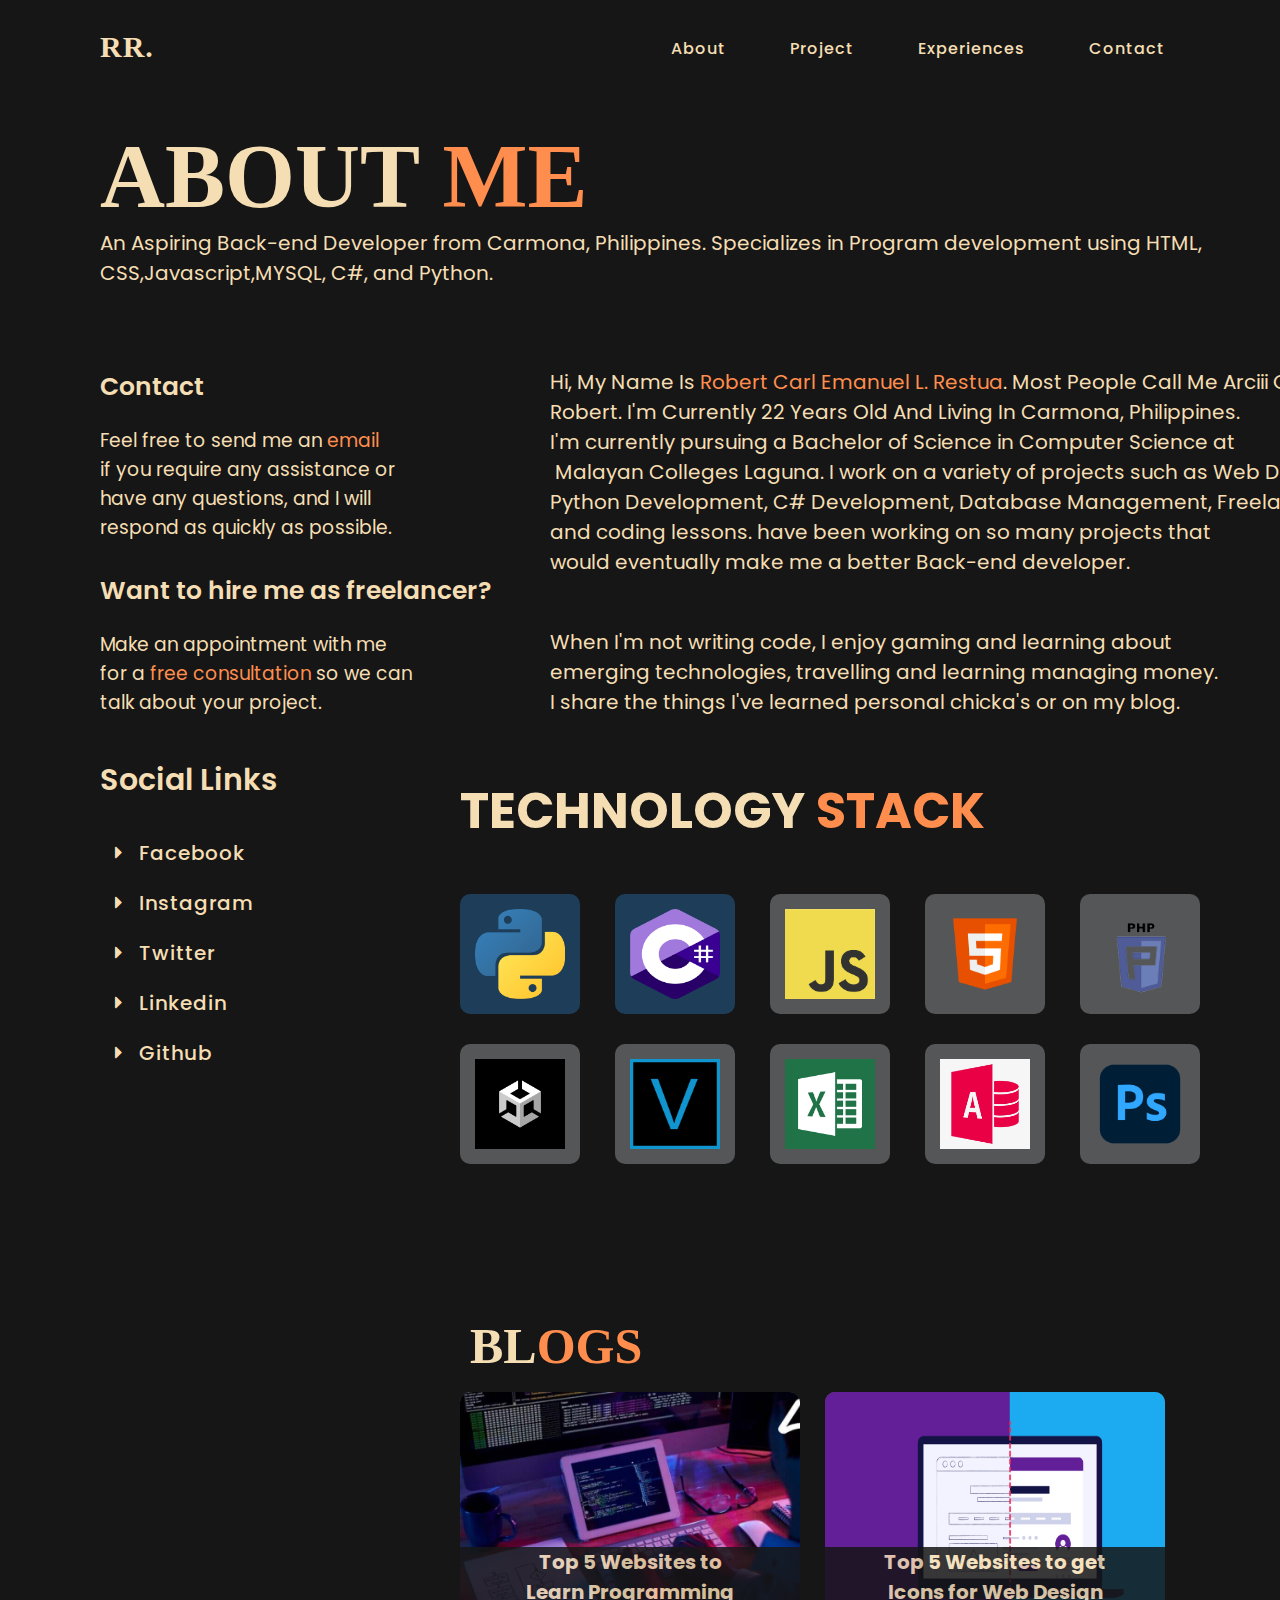
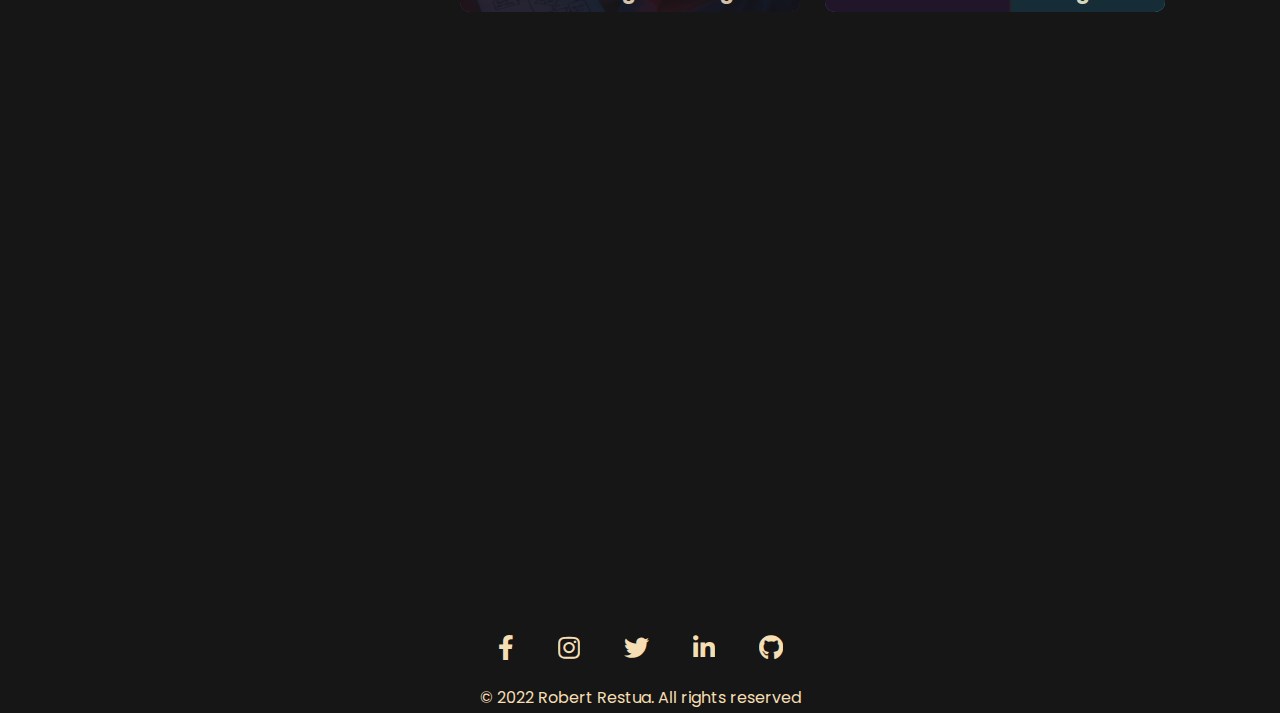
==== commit bfcddfa5: "Add files via upload" ====
--- a/about.html
+++ b/about.html
@@ -156,33 +156,7 @@
 
       <!---------------------BLOG ----------------------->
 
-      <h1 style="font-family: sprat,serif;" class="title-blog">SYNT<mark style="  font-family: sprat,serif; color: #ff8d4d;background-color: #161616;">HESIS</mark></h1>
-      <div class="rights">
-        <h1>My practicum was hosted by Accenture Inc. (Accenture Training Academy Program).
-As instructed in the curriculum, to pass the course i must achieve a passing grade on
-all assessments and modules.Through Amazon Web Services (AWS), I studied a variety 
-of cloud implementations, including Simple Storage Service (S3), Amazon Cloud Elastic 
-Compute (EC2), Identity and Access Management (IAM), and many others, all of which 
-included laboratory assessments to put my learning into practice.
-          
-          
-For the second part of my CS practicum, I enrolled to the LinkedIn Learning curriculum in
-order to accomplish the required hours for internship. the curriculum was broken into two 
-parts, namely; The Basic Learning Modules and the Specialization Modules. I acquired 
-knowledge from the essential learning modules which will help me in the future, specifically 
-at work. These learning courses will affect how I handle industry concerns. Furthermore, in the 
-specialty learning modules, I understood the fundamentalsof experimentation, user interfaces, 
-Usability Testing, and Proper office etiquette.I also learned about theimportance and goal of cloud 
-technology and cybersecurity through the provided courses in my curriculum.
-          
-          
-In summary, the whole CS Practicum taught me a lot and i enjoyed every part of it, particularly 
-perhaps one of the career opportunities that I am definitely considering, Cloud Computing and 
-becoming a DevOps.I learnt a lot as to how the AWS system actually works and how different 
-components of it come together to make system function as whole and during in the ATA program. 
-It also helped me leave my comfort zone and immerse in the world of cloud computing, which can be 
-a difficult topic to begin with, much less even study.</h1>
-    </div>
+      
     <h1 style="font-family: sprat,serif;" class="title-blogs">BL<mark style="  font-family: sprat,serif; color: #ff8d4d;background-color: #161616;">OGS</mark></h1>
       
       <div class="blog-container">
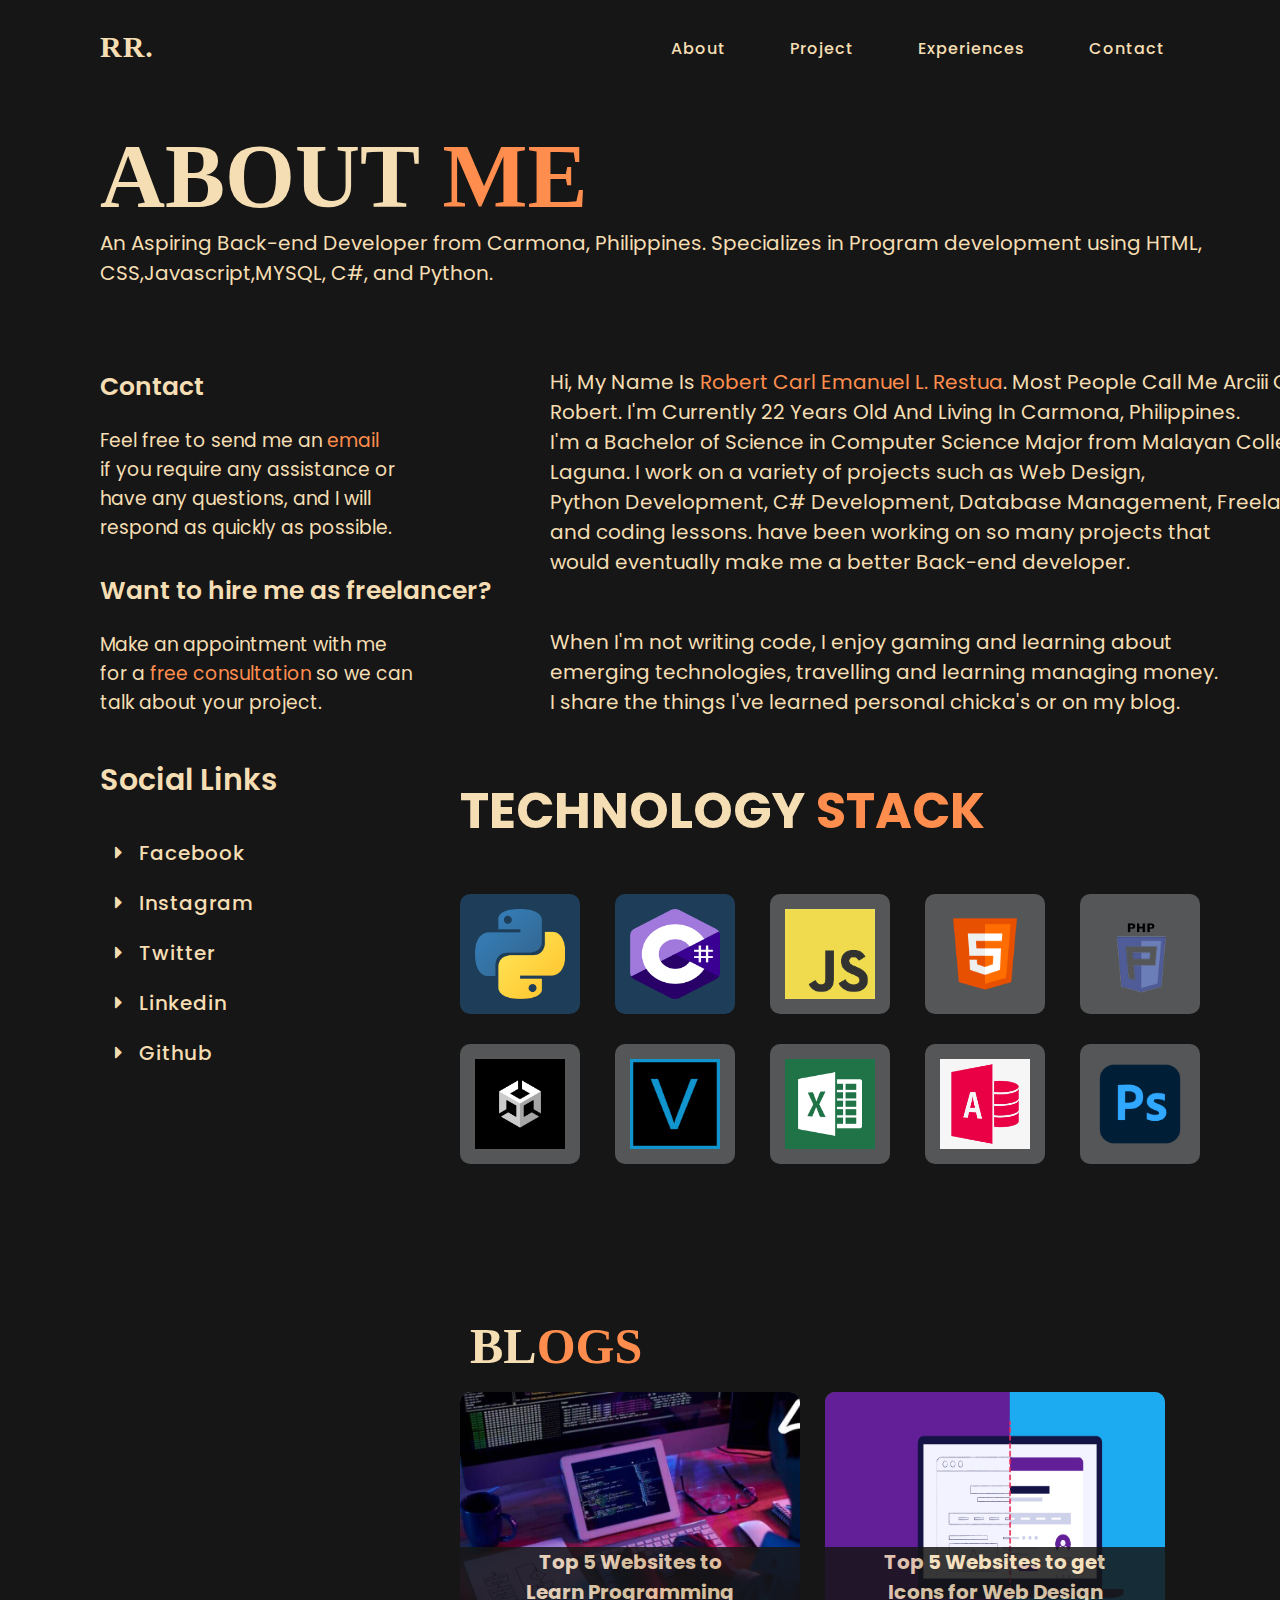
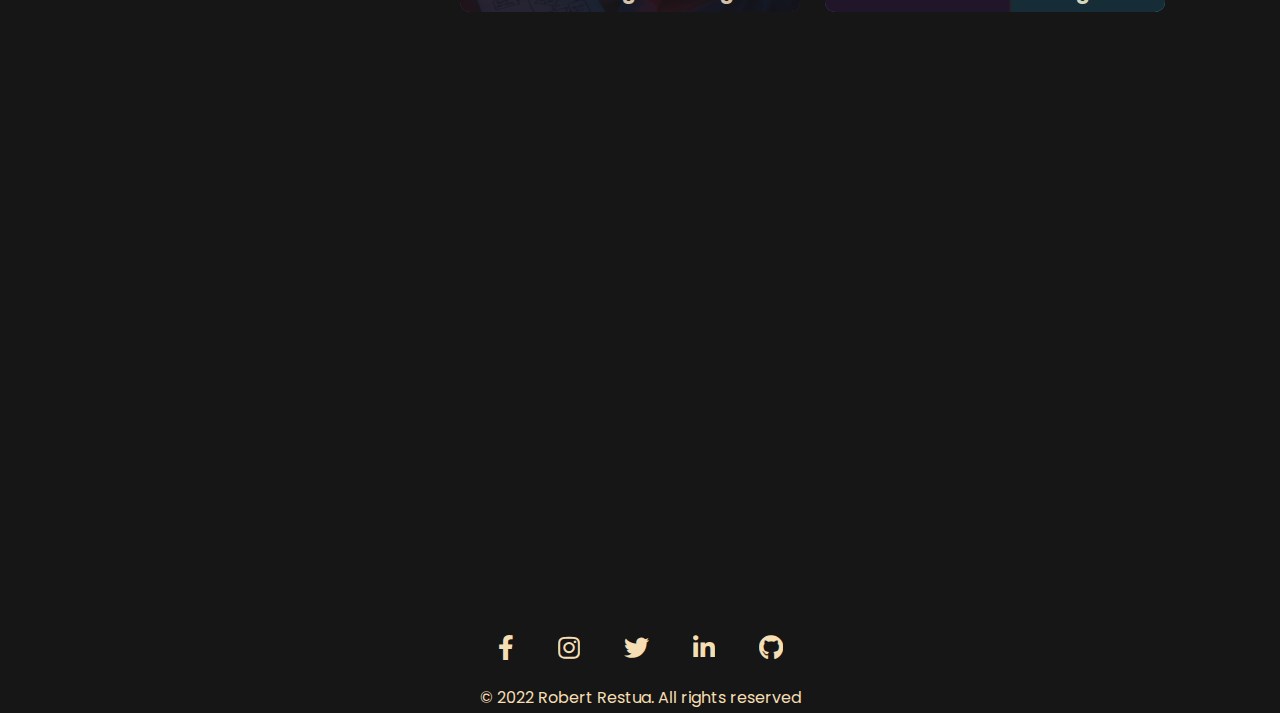
==== commit c2856be6: "Add files via upload" ====
--- a/about.html
+++ b/about.html
@@ -63,8 +63,8 @@
         <div class="right">
             <h1>Hi, My Name Is <mark style="  color: #ff8d4d;background-color: #161616;">Robert Carl Emanuel L. Restua</mark>. Most People Call Me Arciii Or 
 Robert. I'm Currently 22 Years Old And Living In Carmona, Philippines.
-I'm currently pursuing a Bachelor of Science in Computer Science at
- Malayan Colleges Laguna. I work on a variety of projects such as Web Design,
+I'm a Bachelor of Science in Computer Science Major from Malayan Colleges
+Laguna. I work on a variety of projects such as Web Design,
 Python Development, C# Development, Database Management, Freelancing,
 and coding lessons. have been working on so many projects that 
 would eventually make me a better Back-end developer.</h1>
